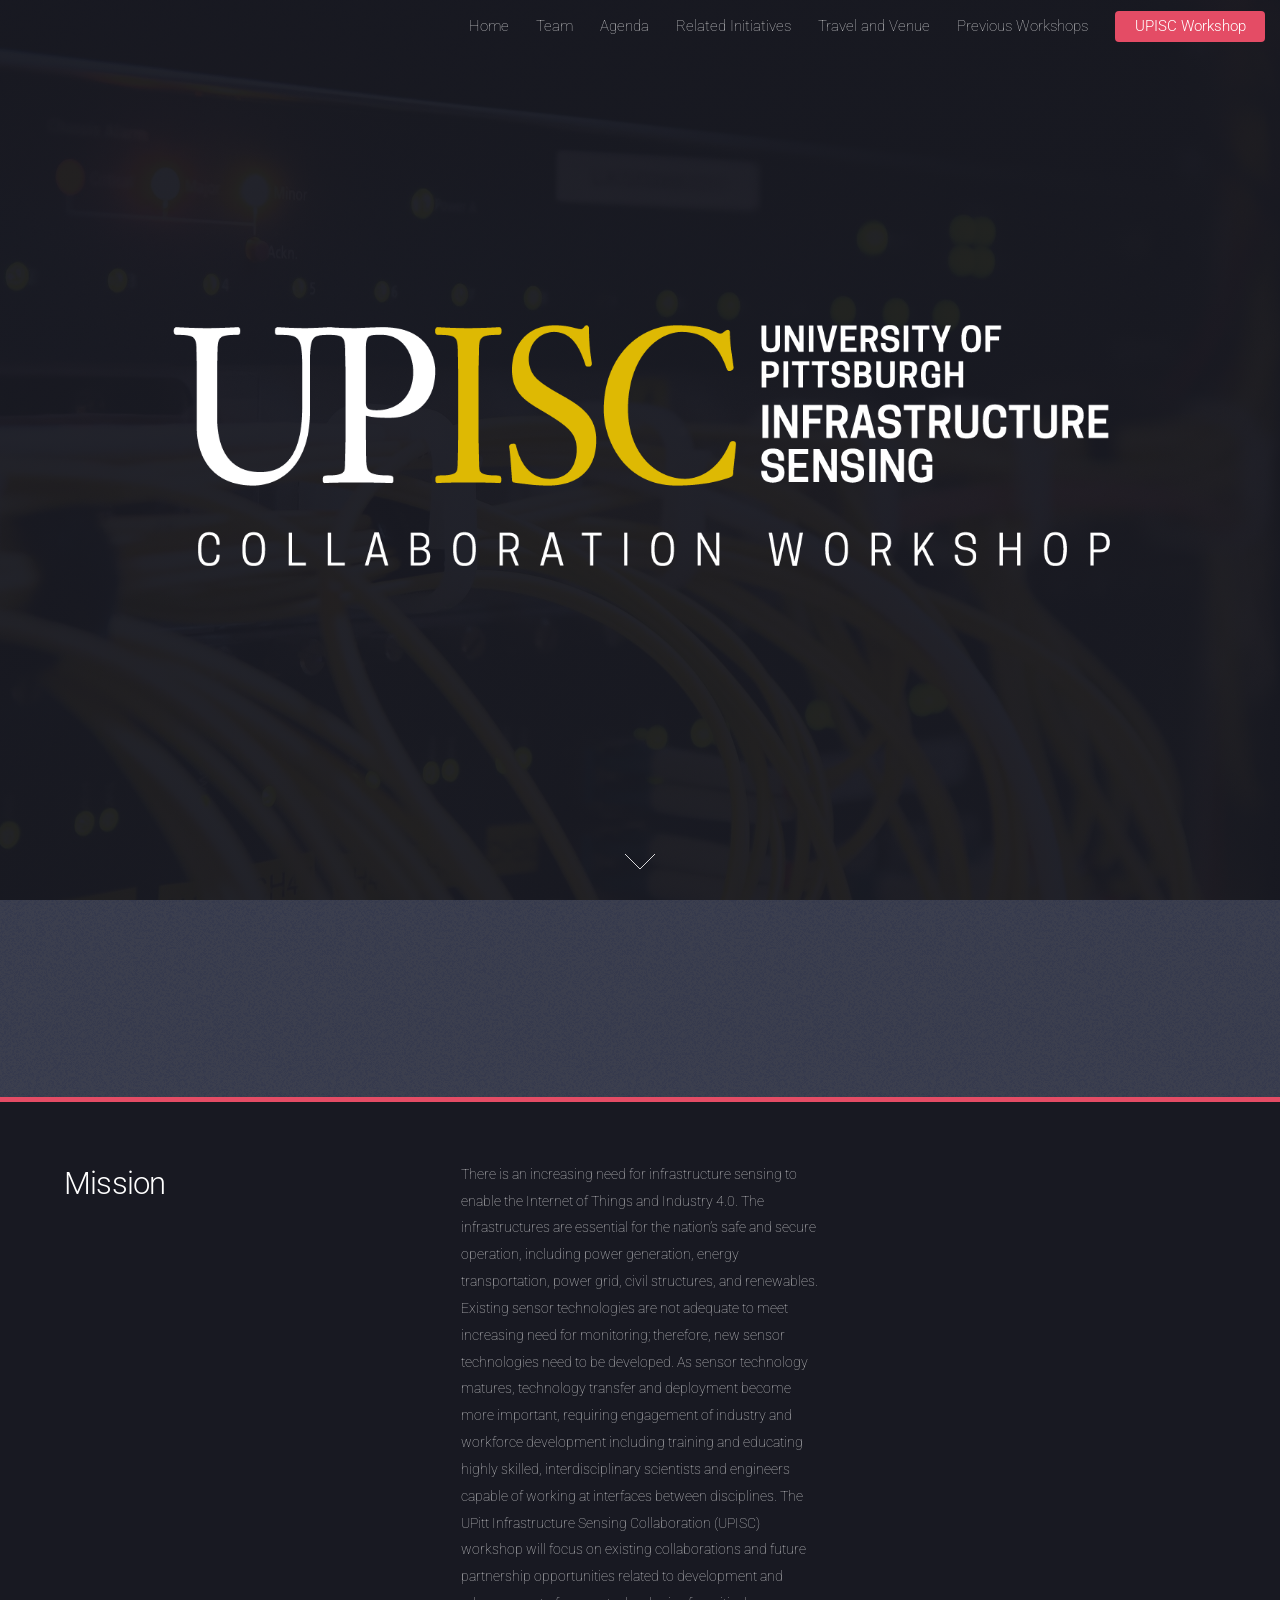
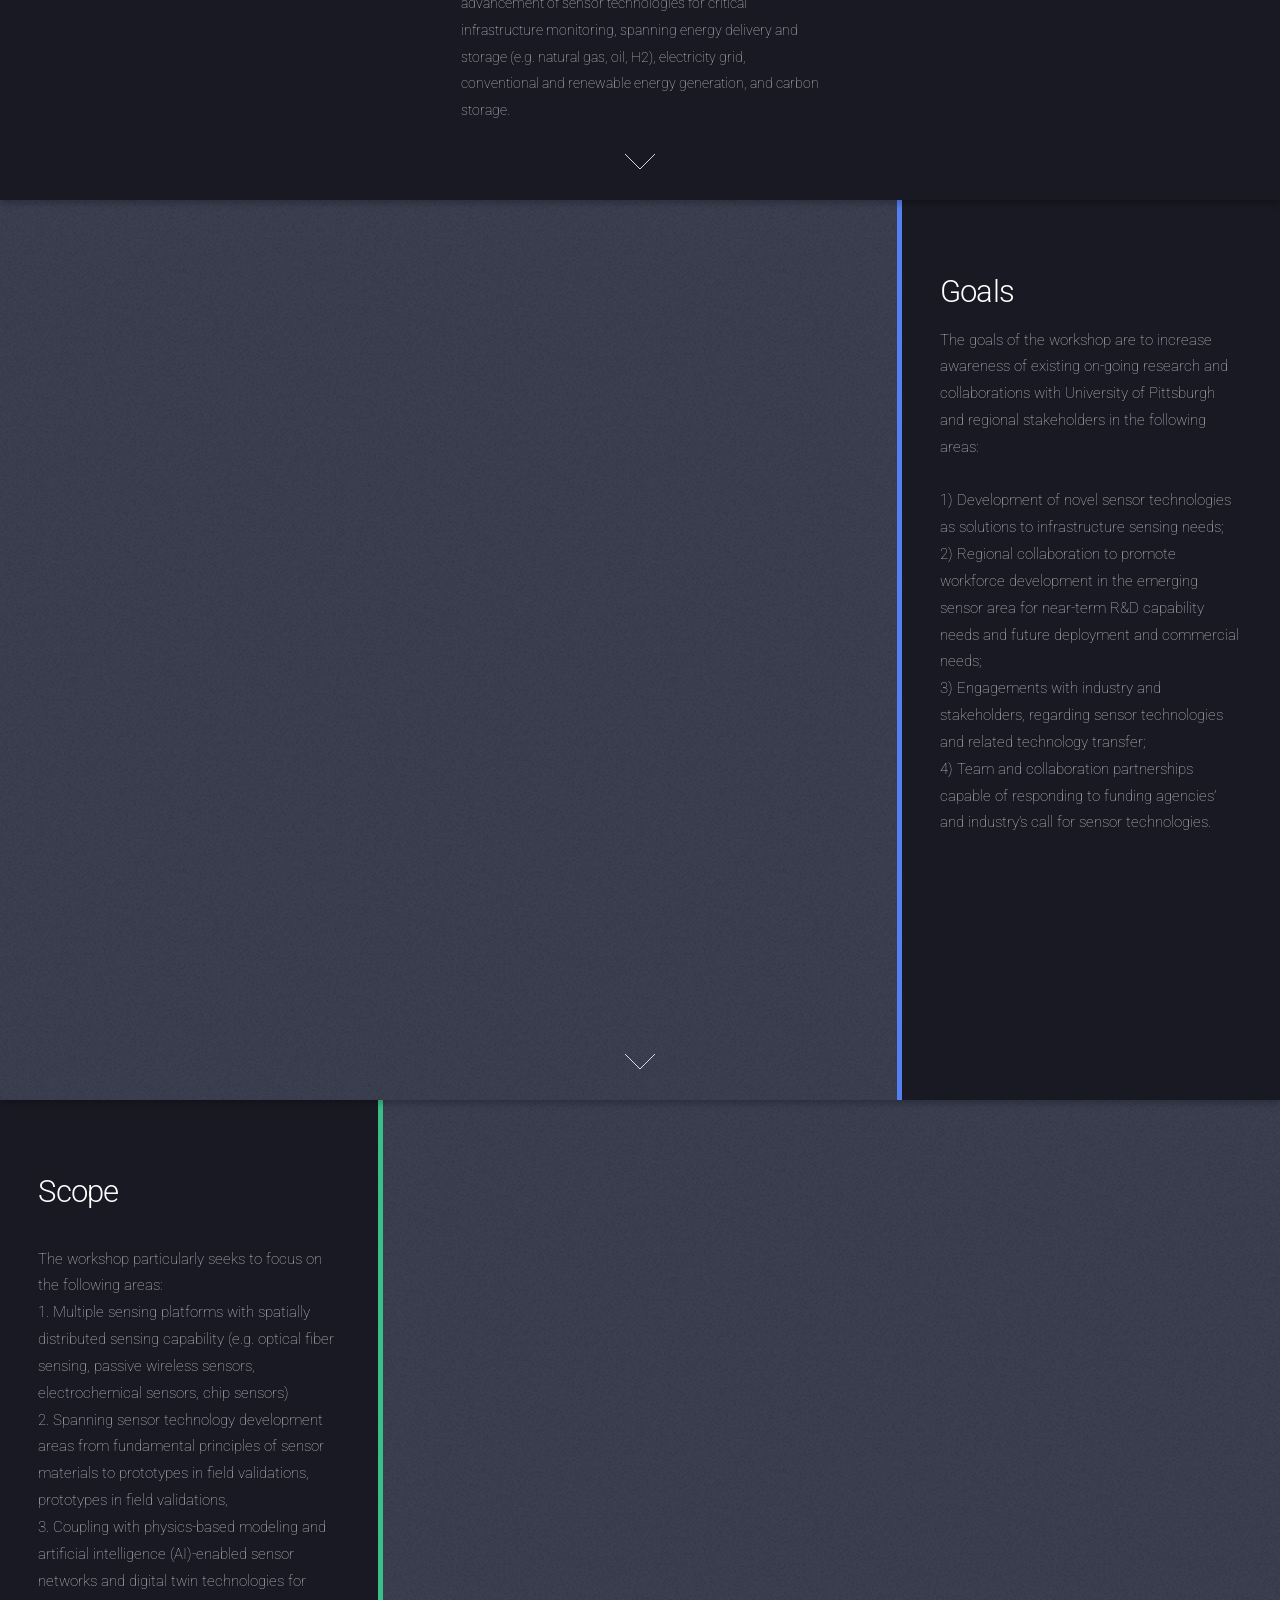
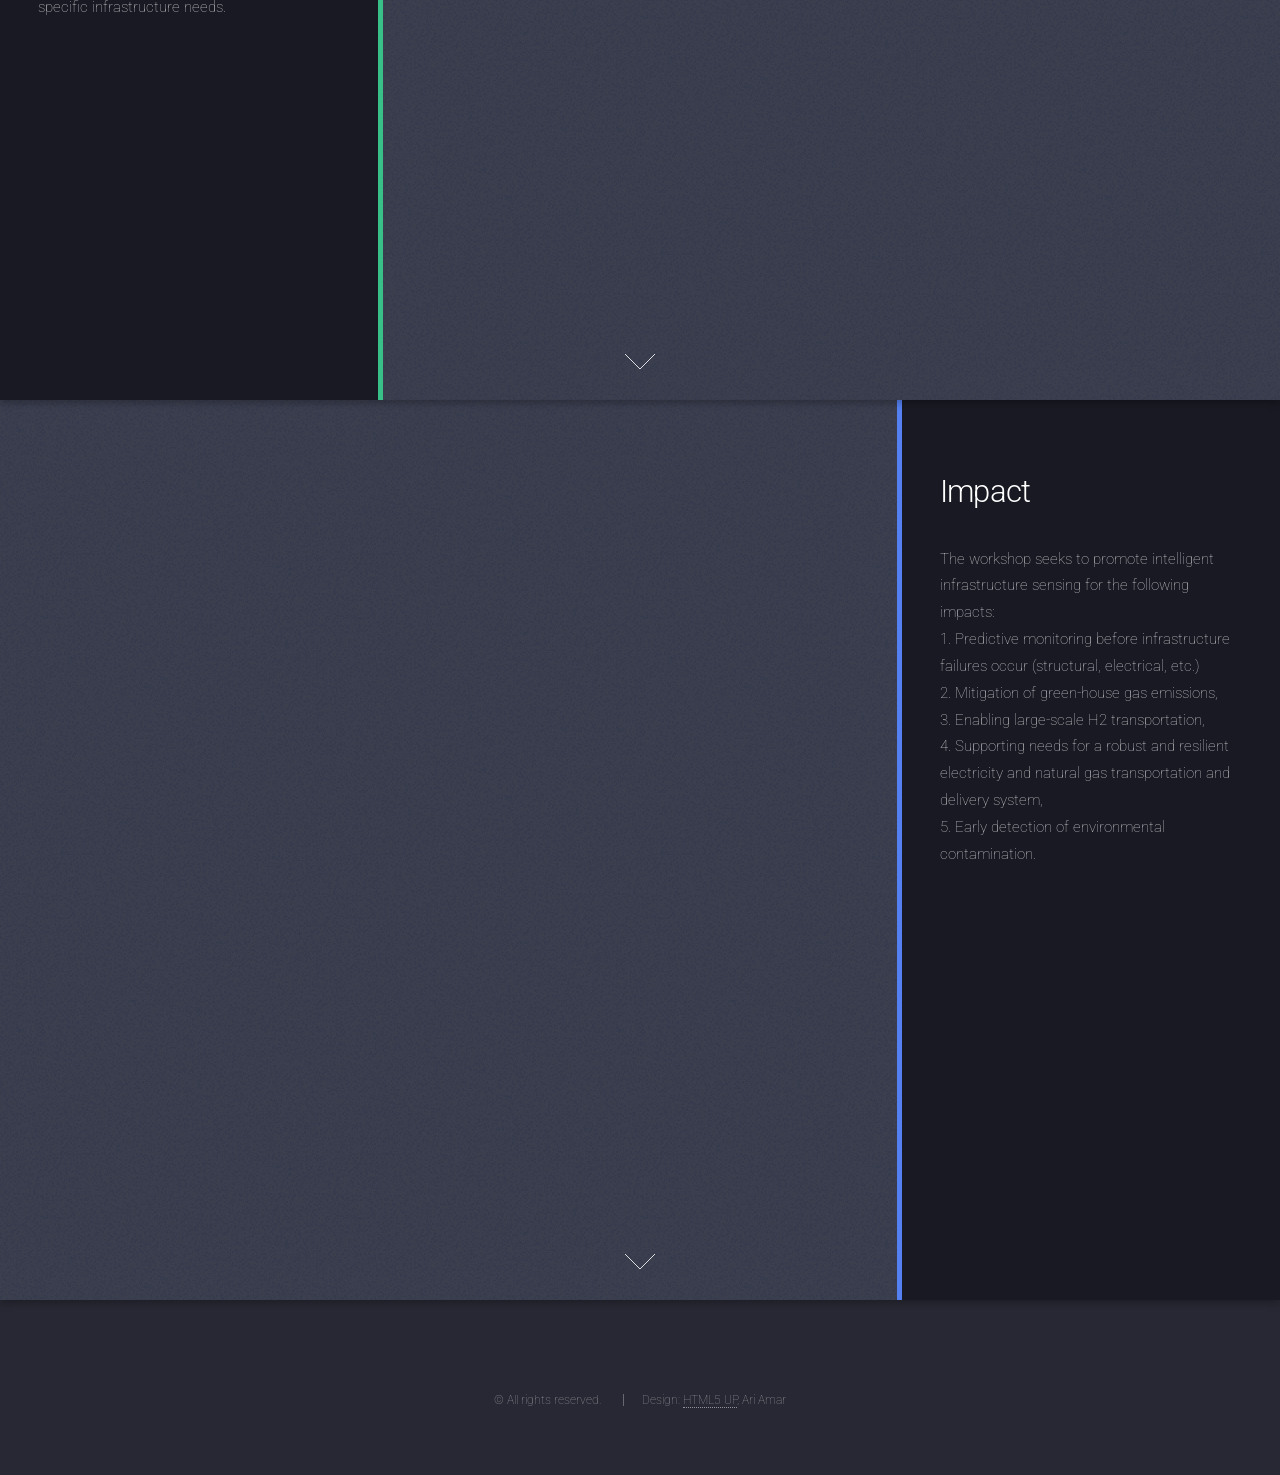
==== index.html @ e5e9a791 "2024update" ====
<!DOCTYPE HTML>
<!--
	Landed by HTML5 UP
	html5up.net | @ajlkn
	Free for personal and commercial use under the CCA 3.0 license (html5up.net/license)
-->
<html>

<head>
	<title>UPittISC Workshop</title>
	<meta charset="utf-8" />
	<meta name="viewport" content="width=device-width, initial-scale=1, user-scalable=no" />
	<link rel="stylesheet" href="assets/css/main.css" />
	<noscript>
		<link rel="stylesheet" href="assets/css/noscript.css" />
	</noscript>
	<script src="jquery.js"></script> 
</head>

<body class="is-preload landing">
	<div id="page-wrapper">

		<script src="header.js"></script>
		
		<script src="banner.js"></script>

		<!-- One -->
		<section id="one" class="spotlight style1 bottom">
			<span class="image fit main"><img src="images/MissionBackground.jpg" alt="" /></span>
			<div class="content">
				<div class="container">
					<div class="row">
						<div class="col-4 col-12-medium">
							<header>
								<h2>Mission</h2>

							</header>
						</div>
						<div class="col-4 col-12-medium">
							<p style="font-size:14px">
								 There is an increasing need for infrastructure sensing to enable the
									Internet of Things and Industry 4.0. The infrastructures are essential for the
									nation’s safe and secure operation, including power generation, energy
									transportation, power grid, civil structures, and renewables. Existing sensor
									technologies are not adequate to meet increasing need for monitoring; therefore, new
									sensor technologies need to be developed. As sensor technology matures, technology
									transfer and deployment become more important, requiring engagement of industry and
									workforce development including training and educating highly skilled,
									interdisciplinary scientists and engineers capable of working at interfaces between
									disciplines. The UPitt Infrastructure Sensing Collaboration (UPISC) workshop will
									focus on existing collaborations and future partnership opportunities related to
									development and advancement of sensor technologies for critical infrastructure
									monitoring, spanning energy delivery and storage (e.g. natural gas, oil, H2),
									electricity grid, conventional and renewable energy generation, and carbon storage.
								
							<p>
						</div>
						<div class="col-4 col-12-medium">
							<p></p>
						</div>
					</div>
				</div>
			</div>
			<a href="#two" class="goto-next scrolly">Next</a>
		</section>

		<!-- Two -->
		<section id="two" class="spotlight style2 right">
			<span class="image fit main"><img src="images/GoalBackground.jpg" alt="" /></span>
			<div class="content">
				<header>
					<h2>Goals</h2>
					<p></p>
				</header>
				<p style="font-size:15px">
					
						The goals of the workshop are to increase awareness of existing on-going research and collaborations with University of Pittsburgh and regional stakeholders in the following areas: 
						<br>

						<br>1) Development of novel sensor technologies as solutions to infrastructure sensing needs;  

						<br>2) Regional collaboration to promote workforce development in the emerging sensor area for near-term R&D capability needs and future deployment and commercial needs;     

						<br>3) Engagements with industry and stakeholders, regarding sensor technologies and related technology transfer;    

						<br>4) Team and collaboration partnerships capable of responding to funding agencies’ and industry’s call for sensor technologies. 

 
					
				</p>

			</div>
			<a href="#three" class="goto-next scrolly">Next</a>
		</section>

		<!-- Three -->
		<section id="three" class="spotlight style3 left">
			<span class="image fit main bottom"><img src="images/ScopeBackground.jpg" alt="" /></span>
			<div class="content">
				<header>
					<h2>Scope</h2>
				</header>
				<p style="font-size:15px">
					
						The workshop particularly seeks to focus on the following areas: 

						<br>1. Multiple sensing platforms with spatially distributed sensing capability (e.g. optical fiber sensing, passive wireless sensors, electrochemical sensors, chip sensors) 

						<br>2. Spanning sensor technology development areas from fundamental principles of sensor materials to prototypes in field validations, 
						prototypes in field validations,

						<br>3. Coupling with physics-based modeling and artificial intelligence (AI)-enabled sensor networks and digital twin technologies for specific infrastructure needs. 
					
				

				</p>

			</div>
			<a href="#four" class="goto-next scrolly">Next</a>
		</section>

		<!-- Four -->
		<section id="three" class="spotlight style2 right">
			<span class="image fit main bottom"><img src="images/ImpactBackground.jpg" alt="" /></span>
			<div class="content">
				<header>
					<h2>Impact</h2>
				</header>
				<p style="font-size:15px">
						The workshop seeks to promote intelligent infrastructure sensing for the following impacts:

						<br>1. Predictive monitoring before infrastructure failures occur (structural, electrical, etc.) 

						<br>2. Mitigation of green-house gas emissions, 

						<br>3. Enabling large-scale H2 transportation, 
						
						<br>4. Supporting needs for a robust and resilient electricity and natural gas transportation and delivery system, 

						<br>5. Early detection of environmental contamination. 
					
				

				</p>

			</div>
			<a href="#four" class="goto-next scrolly">Next</a>
		</section>

		<!-- Five -->

		<script src="footer.js"></script>
		
	</div>

	<!-- Scripts -->
	<script src="assets/js/jquery.min.js"></script>
	<script src="assets/js/jquery.scrolly.min.js"></script>
	<script src="assets/js/jquery.dropotron.min.js"></script>
	<script src="assets/js/jquery.scrollex.min.js"></script>
	<script src="assets/js/browser.min.js"></script>
	<script src="assets/js/breakpoints.min.js"></script>
	<script src="assets/js/util.js"></script>
	<script src="assets/js/main.js"></script>

</body>

</html>
---- assets/css/main.css ----
@import url("fontawesome-all.min.css");
@import url("https://fonts.googleapis.com/css?family=Roboto:100,300,100italic,300italic");

/*
	Landed by HTML5 UP
	html5up.net | @ajlkn
	Free for personal and commercial use under the CCA 3.0 license (html5up.net/license)
*/

html, body, div, span, applet, object,
iframe, h1, h2, h3, h4, h5, h6, p, blockquote,
pre, a, abbr, acronym, address, big, cite,
code, del, dfn, em, img, ins, kbd, q, s, samp,
small, strike, strong, sub, sup, tt, var, b,
u, i, center, dl, dt, dd, ol, ul, li, fieldset,
form, label, legend, table, caption, tbody,
tfoot, thead, tr, th, td, article, aside,
canvas, details, embed, figure, figcaption,
footer, header, hgroup, menu, nav, output, ruby,
section, summary, time, mark, audio, video {
	margin: 0;
	padding: 0;
	border: 0;
	font-size: 100%;
	font: inherit;
	vertical-align: baseline;}

article, aside, details, figcaption, figure,
footer, header, hgroup, menu, nav, section {
	display: block;}

body {
	line-height: 1;
}

ol, ul {
	list-style: none;
}

blockquote, q {
	quotes: none;
}

	blockquote:before, blockquote:after, q:before, q:after {
		content: '';
		content: none;
	}

table {
	border-collapse: collapse;
	border-spacing: 0;
}

body {
	-webkit-text-size-adjust: none;
}

mark {
	background-color: transparent;
	color: inherit;
}

input::-moz-focus-inner {
	border: 0;
	padding: 0;
}

input, select, textarea {
	-moz-appearance: none;
	-webkit-appearance: none;
	-ms-appearance: none;
	appearance: none;
}

/* Basic */

	html {
		box-sizing: border-box;
	}

	*, *:before, *:after {
		box-sizing: inherit;
	}

	html, body {
		background: #1c1d26;
	}

	body.is-preload *, body.is-preload *:before, body.is-preload *:after {
		-moz-animation: none !important;
		-webkit-animation: none !important;
		-ms-animation: none !important;
		animation: none !important;
		-moz-transition: none !important;
		-webkit-transition: none !important;
		-ms-transition: none !important;
		transition: none !important;
	}

	body, input, select, textarea {
		color: rgba(255, 255, 255, 0.75);
		font-family: "Roboto", Helvetica, sans-serif;
		font-size: 15pt;
		font-weight: 100;
		line-height: 1.75em;
	}

	a {
		-moz-transition: border-color 0.2s ease-in-out, color 0.2s ease-in-out;
		-webkit-transition: border-color 0.2s ease-in-out, color 0.2s ease-in-out;
		-ms-transition: border-color 0.2s ease-in-out, color 0.2s ease-in-out;
		transition: border-color 0.2s ease-in-out, color 0.2s ease-in-out;
		border-bottom: dotted 1px;
		color: #e44c65;
		text-decoration: none;
	}

		a:hover {
			color: #e44c65 !important;
			border-bottom-color: transparent;
		}

	strong, b {
		color: #ffffff;
		font-weight: 300;
	}

	em, i {
		font-style: italic;
	}

	p {
		margin: 0 0 2em 0;
	}

	h1, h2, h3, h4, h5, h6 {
		color: #ffffff;
		font-weight: 300;
		line-height: 1em;
		margin: 0 0 1em 0;
	}

		h1 a, h2 a, h3 a, h4 a, h5 a, h6 a {
			color: inherit;
			border: 0;
		}

	h2 {
		font-size: 2em;
		line-height: 1.5em;
		letter-spacing: -0.025em;
	}

	h3 {
		font-size: 1.35em;
		line-height: 1.5em;
	}

	h4 {
		font-size: 1.1em;
		line-height: 1.5em;
	}

	h5 {
		font-size: 0.9em;
		line-height: 1.5em;
	}

	h6 {
		font-size: 0.7em;
		line-height: 1.5em;
	}

	sub {
		font-size: 0.8em;
		position: relative;
		top: 0.5em;
	}

	sup {
		font-size: 0.8em;
		position: relative;
		top: -0.5em;
	}

	hr {
		border: 0;
		border-bottom: solid 1px rgba(255, 255, 255, 0.3);
		margin: 3em 0;
	}

		hr.major {
			margin: 4em 0;
		}

	blockquote {
		border-left: solid 4px rgba(255, 255, 255, 0.3);
		font-style: italic;
		margin: 0 0 2em 0;
		padding: 0.5em 0 0.5em 2em;
	}

	code {
		background: rgba(255, 255, 255, 0.075);
		border-radius: 4px;
		font-family: "Courier New", monospace;
		font-size: 0.9em;
		margin: 0 0.25em;
		padding: 0.25em 0.65em;
	}

	pre {
		-webkit-overflow-scrolling: touch;
		font-family: "Courier New", monospace;
		font-size: 0.9em;
		margin: 0 0 2em 0;
	}

		pre code {
			display: block;
			line-height: 1.75em;
			padding: 1em 1.5em;
			overflow-x: auto;
		}

	.align-left {
		text-align: left;
	}

	.align-center {
		text-align: center;
	}

	.align-right {
		text-align: right;
	}

/* Loader */

	@-moz-keyframes spinner-show {
		0% {
			opacity: 0;
		}

		100% {
			opacity: 1;
		}
	}

	@-webkit-keyframes spinner-show {
		0% {
			opacity: 0;
		}

		100% {
			opacity: 1;
		}
	}

	@-ms-keyframes spinner-show {
		0% {
			opacity: 0;
		}

		100% {
			opacity: 1;
		}
	}

	@keyframes spinner-show {
		0% {
			opacity: 0;
		}

		100% {
			opacity: 1;
		}
	}

	@-moz-keyframes spinner-hide {
		0% {
			color: rgba(255, 255, 255, 0.15);
			z-index: 100001;
			-moz-transform: scale(1) rotate(0deg);
			-webkit-transform: scale(1) rotate(0deg);
			-ms-transform: scale(1) rotate(0deg);
			transform: scale(1) rotate(0deg);
		}

		99% {
			color: #1c1d26;
			z-index: 100001;
			-moz-transform: scale(0.5) rotate(360deg);
			-webkit-transform: scale(0.5) rotate(360deg);
			-ms-transform: scale(0.5) rotate(360deg);
			transform: scale(0.5) rotate(360deg);
		}

		100% {
			color: #1c1d26;
			z-index: -1;
			-moz-transform: scale(0.5) rotate(360deg);
			-webkit-transform: scale(0.5) rotate(360deg);
			-ms-transform: scale(0.5) rotate(360deg);
			transform: scale(0.5) rotate(360deg);
		}
	}

	@-webkit-keyframes spinner-hide {
		0% {
			color: rgba(255, 255, 255, 0.15);
			z-index: 100001;
			-moz-transform: scale(1) rotate(0deg);
			-webkit-transform: scale(1) rotate(0deg);
			-ms-transform: scale(1) rotate(0deg);
			transform: scale(1) rotate(0deg);
		}

		99% {
			color: #1c1d26;
			z-index: 100001;
			-moz-transform: scale(0.5) rotate(360deg);
			-webkit-transform: scale(0.5) rotate(360deg);
			-ms-transform: scale(0.5) rotate(360deg);
			transform: scale(0.5) rotate(360deg);
		}

		100% {
			color: #1c1d26;
			z-index: -1;
			-moz-transform: scale(0.5) rotate(360deg);
			-webkit-transform: scale(0.5) rotate(360deg);
			-ms-transform: scale(0.5) rotate(360deg);
			transform: scale(0.5) rotate(360deg);
		}
	}

	@-ms-keyframes spinner-hide {
		0% {
			color: rgba(255, 255, 255, 0.15);
			z-index: 100001;
			-moz-transform: scale(1) rotate(0deg);
			-webkit-transform: scale(1) rotate(0deg);
			-ms-transform: scale(1) rotate(0deg);
			transform: scale(1) rotate(0deg);
		}

		99% {
			color: #1c1d26;
			z-index: 100001;
			-moz-transform: scale(0.5) rotate(360deg);
			-webkit-transform: scale(0.5) rotate(360deg);
			-ms-transform: scale(0.5) rotate(360deg);
			transform: scale(0.5) rotate(360deg);
		}

		100% {
			color: #1c1d26;
			z-index: -1;
			-moz-transform: scale(0.5) rotate(360deg);
			-webkit-transform: scale(0.5) rotate(360deg);
			-ms-transform: scale(0.5) rotate(360deg);
			transform: scale(0.5) rotate(360deg);
		}
	}

	@keyframes spinner-hide {
		0% {
			color: rgba(255, 255, 255, 0.15);
			z-index: 100001;
			-moz-transform: scale(1) rotate(0deg);
			-webkit-transform: scale(1) rotate(0deg);
			-ms-transform: scale(1) rotate(0deg);
			transform: scale(1) rotate(0deg);
		}

		99% {
			color: #1c1d26;
			z-index: 100001;
			-moz-transform: scale(0.5) rotate(360deg);
			-webkit-transform: scale(0.5) rotate(360deg);
			-ms-transform: scale(0.5) rotate(360deg);
			transform: scale(0.5) rotate(360deg);
		}

		100% {
			color: #1c1d26;
			z-index: -1;
			-moz-transform: scale(0.5) rotate(360deg);
			-webkit-transform: scale(0.5) rotate(360deg);
			-ms-transform: scale(0.5) rotate(360deg);
			transform: scale(0.5) rotate(360deg);
		}
	}

	@-moz-keyframes spinner-rotate {
		0% {
			-moz-transform: scale(1) rotate(0deg);
			-webkit-transform: scale(1) rotate(0deg);
			-ms-transform: scale(1) rotate(0deg);
			transform: scale(1) rotate(0deg);
		}

		100% {
			-moz-transform: scale(1) rotate(360deg);
			-webkit-transform: scale(1) rotate(360deg);
			-ms-transform: scale(1) rotate(360deg);
			transform: scale(1) rotate(360deg);
		}
	}

	@-webkit-keyframes spinner-rotate {
		0% {
			-moz-transform: scale(1) rotate(0deg);
			-webkit-transform: scale(1) rotate(0deg);
			-ms-transform: scale(1) rotate(0deg);
			transform: scale(1) rotate(0deg);
		}

		100% {
			-moz-transform: scale(1) rotate(360deg);
			-webkit-transform: scale(1) rotate(360deg);
			-ms-transform: scale(1) rotate(360deg);
			transform: scale(1) rotate(360deg);
		}
	}

	@-ms-keyframes spinner-rotate {
		0% {
			-moz-transform: scale(1) rotate(0deg);
			-webkit-transform: scale(1) rotate(0deg);
			-ms-transform: scale(1) rotate(0deg);
			transform: scale(1) rotate(0deg);
		}

		100% {
			-moz-transform: scale(1) rotate(360deg);
			-webkit-transform: scale(1) rotate(360deg);
			-ms-transform: scale(1) rotate(360deg);
			transform: scale(1) rotate(360deg);
		}
	}

	@keyframes spinner-rotate {
		0% {
			-moz-transform: scale(1) rotate(0deg);
			-webkit-transform: scale(1) rotate(0deg);
			-ms-transform: scale(1) rotate(0deg);
			transform: scale(1) rotate(0deg);
		}

		100% {
			-moz-transform: scale(1) rotate(360deg);
			-webkit-transform: scale(1) rotate(360deg);
			-ms-transform: scale(1) rotate(360deg);
			transform: scale(1) rotate(360deg);
		}
	}

	@-moz-keyframes overlay-hide {
		0% {
			opacity: 1;
			z-index: 100000;
		}

		15% {
			opacity: 1;
			z-index: 100000;
		}

		99% {
			opacity: 0;
			z-index: 100000;
		}

		100% {
			opacity: 0;
			z-index: -1;
		}
	}

	@-webkit-keyframes overlay-hide {
		0% {
			opacity: 1;
			z-index: 100000;
		}

		15% {
			opacity: 1;
			z-index: 100000;
		}

		99% {
			opacity: 0;
			z-index: 100000;
		}

		100% {
			opacity: 0;
			z-index: -1;
		}
	}

	@-ms-keyframes overlay-hide {
		0% {
			opacity: 1;
			z-index: 100000;
		}

		15% {
			opacity: 1;
			z-index: 100000;
		}

		99% {
			opacity: 0;
			z-index: 100000;
		}

		100% {
			opacity: 0;
			z-index: -1;
		}
	}

	@keyframes overlay-hide {
		0% {
			opacity: 1;
			z-index: 100000;
		}

		15% {
			opacity: 1;
			z-index: 100000;
		}

		99% {
			opacity: 0;
			z-index: 100000;
		}

		100% {
			opacity: 0;
			z-index: -1;
		}
	}

	body.landing {
		text-decoration: none;
	}

		body.landing:before {
			-moz-osx-font-smoothing: grayscale;
			-webkit-font-smoothing: antialiased;
			display: inline-block;
			font-style: normal;
			font-variant: normal;
			text-rendering: auto;
			line-height: 1;
			text-transform: none !important;
			font-family: 'Font Awesome 5 Free';
			font-weight: 900;
		}

		body.landing:before {
			-moz-animation: spinner-show 1.5s 1 0.25s ease forwards, spinner-hide 0.25s ease-in-out forwards !important;
			-webkit-animation: spinner-show 1.5s 1 0.25s ease forwards, spinner-hide 0.25s ease-in-out forwards !important;
			-ms-animation: spinner-show 1.5s 1 0.25s ease forwards, spinner-hide 0.25s ease-in-out forwards !important;
			animation: spinner-show 1.5s 1 0.25s ease forwards, spinner-hide 0.25s ease-in-out forwards !important;
			-moz-transform-origin: 50% 50%;
			-webkit-transform-origin: 50% 50%;
			-ms-transform-origin: 50% 50%;
			transform-origin: 50% 50%;
			color: rgba(255, 255, 255, 0.15);
			content: '\f1ce';
			cursor: default;
			display: block;
			font-size: 2em;
			height: 2em;
			left: 50%;
			line-height: 2em;
			margin: -1em 0 0 -1em;
			opacity: 0;
			position: fixed;
			text-align: center;
			top: 50%;
			width: 2em;
			z-index: -1;
		}

		body.landing:after {
			-moz-animation: overlay-hide 1.5s ease-in forwards !important;
			-webkit-animation: overlay-hide 1.5s ease-in forwards !important;
			-ms-animation: overlay-hide 1.5s ease-in forwards !important;
			animation: overlay-hide 1.5s ease-in forwards !important;
			background: #1c1d26;
			content: '';
			display: block;
			height: 100%;
			left: 0;
			opacity: 0;
			position: fixed;
			top: 0;
			width: 100%;
			z-index: -1;
		}

		body.landing.is-preload:before {
			-moz-animation: spinner-show 1.5s 1 0.25s ease forwards, spinner-rotate 0.75s infinite linear !important;
			-webkit-animation: spinner-show 1.5s 1 0.25s ease forwards, spinner-rotate 0.75s infinite linear !important;
			-ms-animation: spinner-show 1.5s 1 0.25s ease forwards, spinner-rotate 0.75s infinite linear !important;
			animation: spinner-show 1.5s 1 0.25s ease forwards, spinner-rotate 0.75s infinite linear !important;
			z-index: 100001;
		}

		body.landing.is-preload:after {
			-moz-animation: none !important;
			-webkit-animation: none !important;
			-ms-animation: none !important;
			animation: none !important;
			opacity: 1;
			z-index: 100000;
		}

	@media (-webkit-min-device-pixel-ratio: 2) {

		body.landing:before {
			line-height: 2.025em;
		}

	}

/* Container */

	.container {
		margin: 0 auto;
		max-width: calc(100% - 4em);
		width: 70em;
	}

		.container.xsmall {
			width: 17.5em;
		}

		.container.small {
			width: 35em;
		}

		.container.medium {
			width: 52.5em;
		}

		.container.large {
			width: 87.5em;
		}

		.container.xlarge {
			width: 105em;
		}

		.container.max {
			width: 100%;
		}

		@media screen and (max-width: 1280px) {

			.container {
				width: 90%;
				max-width: 100%;
			}

		}

		@media screen and (max-width: 980px) {

			.container {
				width: 100% !important;
			}

		}

/* Row */

	.row {
		display: flex;
		flex-wrap: wrap;
		box-sizing: border-box;
		align-items: stretch;
	}

		.row > * {
			box-sizing: border-box;
		}

		.row.gtr-uniform > * > :last-child {
			margin-bottom: 0;
		}

		.row.aln-left {
			justify-content: flex-start;
		}

		.row.aln-center {
			justify-content: center;
		}

		.row.aln-right {
			justify-content: flex-end;
		}

		.row.aln-top {
			align-items: flex-start;
		}

		.row.aln-middle {
			align-items: center;
		}

		.row.aln-bottom {
			align-items: flex-end;
		}

		.row > .imp {
			order: -1;
		}

		.row > .col-1 {
			width: 8.33333%;
		}

		.row > .off-1 {
			margin-left: 8.33333%;
		}

		.row > .col-2 {
			width: 16.66667%;
		}

		.row > .off-2 {
			margin-left: 16.66667%;
		}

		.row > .col-3 {
			width: 25%;
		}

		.row > .off-3 {
			margin-left: 25%;
		}

		.row > .col-4 {
			width: 33.33333%;
		}

		.row > .off-4 {
			margin-left: 33.33333%;
		}

		.row > .col-5 {
			width: 41.66667%;
		}

		.row > .off-5 {
			margin-left: 41.66667%;
		}

		.row > .col-6 {
			width: 50%;
		}

		.row > .off-6 {
			margin-left: 50%;
		}

		.row > .col-7 {
			width: 58.33333%;
		}

		.row > .off-7 {
			margin-left: 58.33333%;
		}

		.row > .col-8 {
			width: 66.66667%;
		}

		.row > .off-8 {
			margin-left: 66.66667%;
		}

		.row > .col-9 {
			width: 75%;
		}

		.row > .off-9 {
			margin-left: 75%;
		}

		.row > .col-10 {
			width: 83.33333%;
		}

		.row > .off-10 {
			margin-left: 83.33333%;
		}

		.row > .col-11 {
			width: 91.66667%;
		}

		.row > .off-11 {
			margin-left: 91.66667%;
		}

		.row > .col-12 {
			width: 100%;
		}

		.row > .off-12 {
			margin-left: 100%;
		}

		.row.gtr-0 {
			margin-top: 0;
			margin-left: 0em;
		}

			.row.gtr-0 > * {
				padding: 0 0 0 0em;
			}

			.row.gtr-0.gtr-uniform {
				margin-top: 0em;
			}

				.row.gtr-0.gtr-uniform > * {
					padding-top: 0em;
				}

		.row.gtr-25 {
			margin-top: 0;
			margin-left: -0.625em;
		}

			.row.gtr-25 > * {
				padding: 0 0 0 0.625em;
			}

			.row.gtr-25.gtr-uniform {
				margin-top: -0.625em;
			}

				.row.gtr-25.gtr-uniform > * {
					padding-top: 0.625em;
				}

		.row.gtr-50 {
			margin-top: 0;
			margin-left: -1.25em;
		}

			.row.gtr-50 > * {
				padding: 0 0 0 1.25em;
			}

			.row.gtr-50.gtr-uniform {
				margin-top: -1.25em;
			}

				.row.gtr-50.gtr-uniform > * {
					padding-top: 1.25em;
				}

		.row {
			margin-top: 0;
			margin-left: -2.5em;
		}

			.row > * {
				padding: 0 0 0 2.5em;
			}

			.row.gtr-uniform {
				margin-top: -2.5em;
			}

				.row.gtr-uniform > * {
					padding-top: 2.5em;
				}

		.row.gtr-150 {
			margin-top: 0;
			margin-left: -3.75em;
		}

			.row.gtr-150 > * {
				padding: 0 0 0 3.75em;
			}

			.row.gtr-150.gtr-uniform {
				margin-top: -3.75em;
			}

				.row.gtr-150.gtr-uniform > * {
					padding-top: 3.75em;
				}

		.row.gtr-200 {
			margin-top: 0;
			margin-left: -5em;
		}

			.row.gtr-200 > * {
				padding: 0 0 0 5em;
			}

			.row.gtr-200.gtr-uniform {
				margin-top: -5em;
			}

				.row.gtr-200.gtr-uniform > * {
					padding-top: 5em;
				}

		@media screen and (max-width: 1680px) {

			.row {
				display: flex;
				flex-wrap: wrap;
				box-sizing: border-box;
				align-items: stretch;
			}

				.row > * {
					box-sizing: border-box;
				}

				.row.gtr-uniform > * > :last-child {
					margin-bottom: 0;
				}

				.row.aln-left {
					justify-content: flex-start;
				}

				.row.aln-center {
					justify-content: center;
				}

				.row.aln-right {
					justify-content: flex-end;
				}

				.row.aln-top {
					align-items: flex-start;
				}

				.row.aln-middle {
					align-items: center;
				}

				.row.aln-bottom {
					align-items: flex-end;
				}

				.row > .imp-xlarge {
					order: -1;
				}

				.row > .col-1-xlarge {
					width: 8.33333%;
				}

				.row > .off-1-xlarge {
					margin-left: 8.33333%;
				}

				.row > .col-2-xlarge {
					width: 16.66667%;
				}

				.row > .off-2-xlarge {
					margin-left: 16.66667%;
				}

				.row > .col-3-xlarge {
					width: 25%;
				}

				.row > .off-3-xlarge {
					margin-left: 25%;
				}

				.row > .col-4-xlarge {
					width: 33.33333%;
				}

				.row > .off-4-xlarge {
					margin-left: 33.33333%;
				}

				.row > .col-5-xlarge {
					width: 41.66667%;
				}

				.row > .off-5-xlarge {
					margin-left: 41.66667%;
				}

				.row > .col-6-xlarge {
					width: 50%;
				}

				.row > .off-6-xlarge {
					margin-left: 50%;
				}

				.row > .col-7-xlarge {
					width: 58.33333%;
				}

				.row > .off-7-xlarge {
					margin-left: 58.33333%;
				}

				.row > .col-8-xlarge {
					width: 66.66667%;
				}

				.row > .off-8-xlarge {
					margin-left: 66.66667%;
				}

				.row > .col-9-xlarge {
					width: 75%;
				}

				.row > .off-9-xlarge {
					margin-left: 75%;
				}

				.row > .col-10-xlarge {
					width: 83.33333%;
				}

				.row > .off-10-xlarge {
					margin-left: 83.33333%;
				}

				.row > .col-11-xlarge {
					width: 91.66667%;
				}

				.row > .off-11-xlarge {
					margin-left: 91.66667%;
				}

				.row > .col-12-xlarge {
					width: 100%;
				}

				.row > .off-12-xlarge {
					margin-left: 100%;
				}

				.row.gtr-0 {
					margin-top: 0;
					margin-left: 0em;
				}

					.row.gtr-0 > * {
						padding: 0 0 0 0em;
					}

					.row.gtr-0.gtr-uniform {
						margin-top: 0em;
					}

						.row.gtr-0.gtr-uniform > * {
							padding-top: 0em;
						}

				.row.gtr-25 {
					margin-top: 0;
					margin-left: -0.625em;
				}

					.row.gtr-25 > * {
						padding: 0 0 0 0.625em;
					}

					.row.gtr-25.gtr-uniform {
						margin-top: -0.625em;
					}

						.row.gtr-25.gtr-uniform > * {
							padding-top: 0.625em;
						}

				.row.gtr-50 {
					margin-top: 0;
					margin-left: -1.25em;
				}

					.row.gtr-50 > * {
						padding: 0 0 0 1.25em;
					}

					.row.gtr-50.gtr-uniform {
						margin-top: -1.25em;
					}

						.row.gtr-50.gtr-uniform > * {
							padding-top: 1.25em;
						}

				.row {
					margin-top: 0;
					margin-left: -2.5em;
				}

					.row > * {
						padding: 0 0 0 2.5em;
					}

					.row.gtr-uniform {
						margin-top: -2.5em;
					}

						.row.gtr-uniform > * {
							padding-top: 2.5em;
						}

				.row.gtr-150 {
					margin-top: 0;
					margin-left: -3.75em;
				}

					.row.gtr-150 > * {
						padding: 0 0 0 3.75em;
					}

					.row.gtr-150.gtr-uniform {
						margin-top: -3.75em;
					}

						.row.gtr-150.gtr-uniform > * {
							padding-top: 3.75em;
						}

				.row.gtr-200 {
					margin-top: 0;
					margin-left: -5em;
				}

					.row.gtr-200 > * {
						padding: 0 0 0 5em;
					}

					.row.gtr-200.gtr-uniform {
						margin-top: -5em;
					}

						.row.gtr-200.gtr-uniform > * {
							padding-top: 5em;
						}

		}

		@media screen and (max-width: 1280px) {

			.row {
				display: flex;
				flex-wrap: wrap;
				box-sizing: border-box;
				align-items: stretch;
			}

				.row > * {
					box-sizing: border-box;
				}

				.row.gtr-uniform > * > :last-child {
					margin-bottom: 0;
				}

				.row.aln-left {
					justify-content: flex-start;
				}

				.row.aln-center {
					justify-content: center;
				}

				.row.aln-right {
					justify-content: flex-end;
				}

				.row.aln-top {
					align-items: flex-start;
				}

				.row.aln-middle {
					align-items: center;
				}

				.row.aln-bottom {
					align-items: flex-end;
				}

				.row > .imp-large {
					order: -1;
				}

				.row > .col-1-large {
					width: 8.33333%;
				}

				.row > .off-1-large {
					margin-left: 8.33333%;
				}

				.row > .col-2-large {
					width: 16.66667%;
				}

				.row > .off-2-large {
					margin-left: 16.66667%;
				}

				.row > .col-3-large {
					width: 25%;
				}

				.row > .off-3-large {
					margin-left: 25%;
				}

				.row > .col-4-large {
					width: 33.33333%;
				}

				.row > .off-4-large {
					margin-left: 33.33333%;
				}

				.row > .col-5-large {
					width: 41.66667%;
				}

				.row > .off-5-large {
					margin-left: 41.66667%;
				}

				.row > .col-6-large {
					width: 50%;
				}

				.row > .off-6-large {
					margin-left: 50%;
				}

				.row > .col-7-large {
					width: 58.33333%;
				}

				.row > .off-7-large {
					margin-left: 58.33333%;
				}

				.row > .col-8-large {
					width: 66.66667%;
				}

				.row > .off-8-large {
					margin-left: 66.66667%;
				}

				.row > .col-9-large {
					width: 75%;
				}

				.row > .off-9-large {
					margin-left: 75%;
				}

				.row > .col-10-large {
					width: 83.33333%;
				}

				.row > .off-10-large {
					margin-left: 83.33333%;
				}

				.row > .col-11-large {
					width: 91.66667%;
				}

				.row > .off-11-large {
					margin-left: 91.66667%;
				}

				.row > .col-12-large {
					width: 100%;
				}

				.row > .off-12-large {
					margin-left: 100%;
				}

				.row.gtr-0 {
					margin-top: 0;
					margin-left: 0em;
				}

					.row.gtr-0 > * {
						padding: 0 0 0 0em;
					}

					.row.gtr-0.gtr-uniform {
						margin-top: 0em;
					}

						.row.gtr-0.gtr-uniform > * {
							padding-top: 0em;
						}

				.row.gtr-25 {
					margin-top: 0;
					margin-left: -0.625em;
				}

					.row.gtr-25 > * {
						padding: 0 0 0 0.625em;
					}

					.row.gtr-25.gtr-uniform {
						margin-top: -0.625em;
					}

						.row.gtr-25.gtr-uniform > * {
							padding-top: 0.625em;
						}

				.row.gtr-50 {
					margin-top: 0;
					margin-left: -1.25em;
				}

					.row.gtr-50 > * {
						padding: 0 0 0 1.25em;
					}

					.row.gtr-50.gtr-uniform {
						margin-top: -1.25em;
					}

						.row.gtr-50.gtr-uniform > * {
							padding-top: 1.25em;
						}

				.row {
					margin-top: 0;
					margin-left: -2.5em;
				}

					.row > * {
						padding: 0 0 0 2.5em;
					}

					.row.gtr-uniform {
						margin-top: -2.5em;
					}

						.row.gtr-uniform > * {
							padding-top: 2.5em;
						}

				.row.gtr-150 {
					margin-top: 0;
					margin-left: -3.75em;
				}

					.row.gtr-150 > * {
						padding: 0 0 0 3.75em;
					}

					.row.gtr-150.gtr-uniform {
						margin-top: -3.75em;
					}

						.row.gtr-150.gtr-uniform > * {
							padding-top: 3.75em;
						}

				.row.gtr-200 {
					margin-top: 0;
					margin-left: -5em;
				}

					.row.gtr-200 > * {
						padding: 0 0 0 5em;
					}

					.row.gtr-200.gtr-uniform {
						margin-top: -5em;
					}

						.row.gtr-200.gtr-uniform > * {
							padding-top: 5em;
						}

		}

		@media screen and (max-width: 980px) {

			.row {
				display: flex;
				flex-wrap: wrap;
				box-sizing: border-box;
				align-items: stretch;
			}

				.row > * {
					box-sizing: border-box;
				}

				.row.gtr-uniform > * > :last-child {
					margin-bottom: 0;
				}

				.row.aln-left {
					justify-content: flex-start;
				}

				.row.aln-center {
					justify-content: center;
				}

				.row.aln-right {
					justify-content: flex-end;
				}

				.row.aln-top {
					align-items: flex-start;
				}

				.row.aln-middle {
					align-items: center;
				}

				.row.aln-bottom {
					align-items: flex-end;
				}

				.row > .imp-medium {
					order: -1;
				}

				.row > .col-1-medium {
					width: 8.33333%;
				}

				.row > .off-1-medium {
					margin-left: 8.33333%;
				}

				.row > .col-2-medium {
					width: 16.66667%;
				}

				.row > .off-2-medium {
					margin-left: 16.66667%;
				}

				.row > .col-3-medium {
					width: 25%;
				}

				.row > .off-3-medium {
					margin-left: 25%;
				}

				.row > .col-4-medium {
					width: 33.33333%;
				}

				.row > .off-4-medium {
					margin-left: 33.33333%;
				}

				.row > .col-5-medium {
					width: 41.66667%;
				}

				.row > .off-5-medium {
					margin-left: 41.66667%;
				}

				.row > .col-6-medium {
					width: 50%;
				}

				.row > .off-6-medium {
					margin-left: 50%;
				}

				.row > .col-7-medium {
					width: 58.33333%;
				}

				.row > .off-7-medium {
					margin-left: 58.33333%;
				}

				.row > .col-8-medium {
					width: 66.66667%;
				}

				.row > .off-8-medium {
					margin-left: 66.66667%;
				}

				.row > .col-9-medium {
					width: 75%;
				}

				.row > .off-9-medium {
					margin-left: 75%;
				}

				.row > .col-10-medium {
					width: 83.33333%;
				}

				.row > .off-10-medium {
					margin-left: 83.33333%;
				}

				.row > .col-11-medium {
					width: 91.66667%;
				}

				.row > .off-11-medium {
					margin-left: 91.66667%;
				}

				.row > .col-12-medium {
					width: 100%;
				}

				.row > .off-12-medium {
					margin-left: 100%;
				}

				.row.gtr-0 {
					margin-top: 0;
					margin-left: 0em;
				}

					.row.gtr-0 > * {
						padding: 0 0 0 0em;
					}

					.row.gtr-0.gtr-uniform {
						margin-top: 0em;
					}

						.row.gtr-0.gtr-uniform > * {
							padding-top: 0em;
						}

				.row.gtr-25 {
					margin-top: 0;
					margin-left: -0.625em;
				}

					.row.gtr-25 > * {
						padding: 0 0 0 0.625em;
					}

					.row.gtr-25.gtr-uniform {
						margin-top: -0.625em;
					}

						.row.gtr-25.gtr-uniform > * {
							padding-top: 0.625em;
						}

				.row.gtr-50 {
					margin-top: 0;
					margin-left: -1.25em;
				}

					.row.gtr-50 > * {
						padding: 0 0 0 1.25em;
					}

					.row.gtr-50.gtr-uniform {
						margin-top: -1.25em;
					}

						.row.gtr-50.gtr-uniform > * {
							padding-top: 1.25em;
						}

				.row {
					margin-top: 0;
					margin-left: -2.5em;
				}

					.row > * {
						padding: 0 0 0 2.5em;
					}

					.row.gtr-uniform {
						margin-top: -2.5em;
					}

						.row.gtr-uniform > * {
							padding-top: 2.5em;
						}

				.row.gtr-150 {
					margin-top: 0;
					margin-left: -3.75em;
				}

					.row.gtr-150 > * {
						padding: 0 0 0 3.75em;
					}

					.row.gtr-150.gtr-uniform {
						margin-top: -3.75em;
					}

						.row.gtr-150.gtr-uniform > * {
							padding-top: 3.75em;
						}

				.row.gtr-200 {
					margin-top: 0;
					margin-left: -5em;
				}

					.row.gtr-200 > * {
						padding: 0 0 0 5em;
					}

					.row.gtr-200.gtr-uniform {
						margin-top: -5em;
					}

						.row.gtr-200.gtr-uniform > * {
							padding-top: 5em;
						}

		}

		@media screen and (max-width: 736px) {

			.row {
				display: flex;
				flex-wrap: wrap;
				box-sizing: border-box;
				align-items: stretch;
			}

				.row > * {
					box-sizing: border-box;
				}

				.row.gtr-uniform > * > :last-child {
					margin-bottom: 0;
				}

				.row.aln-left {
					justify-content: flex-start;
				}

				.row.aln-center {
					justify-content: center;
				}

				.row.aln-right {
					justify-content: flex-end;
				}

				.row.aln-top {
					align-items: flex-start;
				}

				.row.aln-middle {
					align-items: center;
				}

				.row.aln-bottom {
					align-items: flex-end;
				}

				.row > .imp-small {
					order: -1;
				}

				.row > .col-1-small {
					width: 8.33333%;
				}

				.row > .off-1-small {
					margin-left: 8.33333%;
				}

				.row > .col-2-small {
					width: 16.66667%;
				}

				.row > .off-2-small {
					margin-left: 16.66667%;
				}

				.row > .col-3-small {
					width: 25%;
				}

				.row > .off-3-small {
					margin-left: 25%;
				}

				.row > .col-4-small {
					width: 33.33333%;
				}

				.row > .off-4-small {
					margin-left: 33.33333%;
				}

				.row > .col-5-small {
					width: 41.66667%;
				}

				.row > .off-5-small {
					margin-left: 41.66667%;
				}

				.row > .col-6-small {
					width: 50%;
				}

				.row > .off-6-small {
					margin-left: 50%;
				}

				.row > .col-7-small {
					width: 58.33333%;
				}

				.row > .off-7-small {
					margin-left: 58.33333%;
				}

				.row > .col-8-small {
					width: 66.66667%;
				}

				.row > .off-8-small {
					margin-left: 66.66667%;
				}

				.row > .col-9-small {
					width: 75%;
				}

				.row > .off-9-small {
					margin-left: 75%;
				}

				.row > .col-10-small {
					width: 83.33333%;
				}

				.row > .off-10-small {
					margin-left: 83.33333%;
				}

				.row > .col-11-small {
					width: 91.66667%;
				}

				.row > .off-11-small {
					margin-left: 91.66667%;
				}

				.row > .col-12-small {
					width: 100%;
				}

				.row > .off-12-small {
					margin-left: 100%;
				}

				.row.gtr-0 {
					margin-top: 0;
					margin-left: 0em;
				}

					.row.gtr-0 > * {
						padding: 0 0 0 0em;
					}

					.row.gtr-0.gtr-uniform {
						margin-top: 0em;
					}

						.row.gtr-0.gtr-uniform > * {
							padding-top: 0em;
						}

				.row.gtr-25 {
					margin-top: 0;
					margin-left: -0.625em;
				}

					.row.gtr-25 > * {
						padding: 0 0 0 0.625em;
					}

					.row.gtr-25.gtr-uniform {
						margin-top: -0.625em;
					}

						.row.gtr-25.gtr-uniform > * {
							padding-top: 0.625em;
						}

				.row.gtr-50 {
					margin-top: 0;
					margin-left: -1.25em;
				}

					.row.gtr-50 > * {
						padding: 0 0 0 1.25em;
					}

					.row.gtr-50.gtr-uniform {
						margin-top: -1.25em;
					}

						.row.gtr-50.gtr-uniform > * {
							padding-top: 1.25em;
						}

				.row {
					margin-top: 0;
					margin-left: -2.5em;
				}

					.row > * {
						padding: 0 0 0 2.5em;
					}

					.row.gtr-uniform {
						margin-top: -2.5em;
					}

						.row.gtr-uniform > * {
							padding-top: 2.5em;
						}

				.row.gtr-150 {
					margin-top: 0;
					margin-left: -3.75em;
				}

					.row.gtr-150 > * {
						padding: 0 0 0 3.75em;
					}

					.row.gtr-150.gtr-uniform {
						margin-top: -3.75em;
					}

						.row.gtr-150.gtr-uniform > * {
							padding-top: 3.75em;
						}

				.row.gtr-200 {
					margin-top: 0;
					margin-left: -5em;
				}

					.row.gtr-200 > * {
						padding: 0 0 0 5em;
					}

					.row.gtr-200.gtr-uniform {
						margin-top: -5em;
					}

						.row.gtr-200.gtr-uniform > * {
							padding-top: 5em;
						}

		}

		@media screen and (max-width: 480px) {

			.row {
				display: flex;
				flex-wrap: wrap;
				box-sizing: border-box;
				align-items: stretch;
			}

				.row > * {
					box-sizing: border-box;
				}

				.row.gtr-uniform > * > :last-child {
					margin-bottom: 0;
				}

				.row.aln-left {
					justify-content: flex-start;
				}

				.row.aln-center {
					justify-content: center;
				}

				.row.aln-right {
					justify-content: flex-end;
				}

				.row.aln-top {
					align-items: flex-start;
				}

				.row.aln-middle {
					align-items: center;
				}

				.row.aln-bottom {
					align-items: flex-end;
				}

				.row > .imp-xsmall {
					order: -1;
				}

				.row > .col-1-xsmall {
					width: 8.33333%;
				}

				.row > .off-1-xsmall {
					margin-left: 8.33333%;
				}

				.row > .col-2-xsmall {
					width: 16.66667%;
				}

				.row > .off-2-xsmall {
					margin-left: 16.66667%;
				}

				.row > .col-3-xsmall {
					width: 25%;
				}

				.row > .off-3-xsmall {
					margin-left: 25%;
				}

				.row > .col-4-xsmall {
					width: 33.33333%;
				}

				.row > .off-4-xsmall {
					margin-left: 33.33333%;
				}

				.row > .col-5-xsmall {
					width: 41.66667%;
				}

				.row > .off-5-xsmall {
					margin-left: 41.66667%;
				}

				.row > .col-6-xsmall {
					width: 50%;
				}

				.row > .off-6-xsmall {
					margin-left: 50%;
				}

				.row > .col-7-xsmall {
					width: 58.33333%;
				}

				.row > .off-7-xsmall {
					margin-left: 58.33333%;
				}

				.row > .col-8-xsmall {
					width: 66.66667%;
				}

				.row > .off-8-xsmall {
					margin-left: 66.66667%;
				}

				.row > .col-9-xsmall {
					width: 75%;
				}

				.row > .off-9-xsmall {
					margin-left: 75%;
				}

				.row > .col-10-xsmall {
					width: 83.33333%;
				}

				.row > .off-10-xsmall {
					margin-left: 83.33333%;
				}

				.row > .col-11-xsmall {
					width: 91.66667%;
				}

				.row > .off-11-xsmall {
					margin-left: 91.66667%;
				}

				.row > .col-12-xsmall {
					width: 100%;
				}

				.row > .off-12-xsmall {
					margin-left: 100%;
				}

				.row.gtr-0 {
					margin-top: 0;
					margin-left: 0em;
				}

					.row.gtr-0 > * {
						padding: 0 0 0 0em;
					}

					.row.gtr-0.gtr-uniform {
						margin-top: 0em;
					}

						.row.gtr-0.gtr-uniform > * {
							padding-top: 0em;
						}

				.row.gtr-25 {
					margin-top: 0;
					margin-left: -0.625em;
				}

					.row.gtr-25 > * {
						padding: 0 0 0 0.625em;
					}

					.row.gtr-25.gtr-uniform {
						margin-top: -0.625em;
					}

						.row.gtr-25.gtr-uniform > * {
							padding-top: 0.625em;
						}

				.row.gtr-50 {
					margin-top: 0;
					margin-left: -1.25em;
				}

					.row.gtr-50 > * {
						padding: 0 0 0 1.25em;
					}

					.row.gtr-50.gtr-uniform {
						margin-top: -1.25em;
					}

						.row.gtr-50.gtr-uniform > * {
							padding-top: 1.25em;
						}

				.row {
					margin-top: 0;
					margin-left: -2.5em;
				}

					.row > * {
						padding: 0 0 0 2.5em;
					}

					.row.gtr-uniform {
						margin-top: -2.5em;
					}

						.row.gtr-uniform > * {
							padding-top: 2.5em;
						}

				.row.gtr-150 {
					margin-top: 0;
					margin-left: -3.75em;
				}

					.row.gtr-150 > * {
						padding: 0 0 0 3.75em;
					}

					.row.gtr-150.gtr-uniform {
						margin-top: -3.75em;
					}

						.row.gtr-150.gtr-uniform > * {
							padding-top: 3.75em;
						}

				.row.gtr-200 {
					margin-top: 0;
					margin-left: -5em;
				}

					.row.gtr-200 > * {
						padding: 0 0 0 5em;
					}

					.row.gtr-200.gtr-uniform {
						margin-top: -5em;
					}

						.row.gtr-200.gtr-uniform > * {
							padding-top: 5em;
						}
						.row {
                     display: flex;
                        }

                       .column {
                       flex: 50%;
                              }

		}

/* Section/Article */

	section.special, article.special {
		text-align: center;
	}

	header p {
		color: #ffffff;
		position: relative;
		margin: 0 0 1.5em 0;
	}

	header h2 + p {
		font-size: 1.25em;
		margin-top: -1em;
		line-height: 1.75em;
	}

	header h3 + p {
		font-size: 1.1em;
		margin-top: -0.8em;
		line-height: 1.75em;
	}

	header h4 + p,
	header h5 + p,
	header h6 + p {
		font-size: 0.9em;
		margin-top: -0.6em;
		line-height: 1.5em;
	}

	header.major {
		margin: 0 0 4em 0;
		position: relative;
		text-align: center;
	}

		header.major:after {
			background: #e44c65;
			content: '';
			display: inline-block;
			height: 0.2em;
			max-width: 20em;
			width: 75%;
		}

	footer.major {
		margin: 4em 0 0 0;
	}

/* Form */

	form {
		margin: 0 0 2em 0;
	}

		form.cta {
			max-width: 35em;
			margin-left: auto;
			margin-right: auto;
		}

	label {
		color: #ffffff;
		display: block;
		font-size: 0.9em;
		font-weight: 300;
		margin: 0 0 1em 0;
	}

	input[type="text"],
	input[type="password"],
	input[type="email"],
	select,
	textarea {
		-moz-appearance: none;
		-webkit-appearance: none;
		-ms-appearance: none;
		appearance: none;
		-moz-transition: border-color 0.2s ease-in-out;
		-webkit-transition: border-color 0.2s ease-in-out;
		-ms-transition: border-color 0.2s ease-in-out;
		transition: border-color 0.2s ease-in-out;
		background: transparent;
		border-radius: 4px;
		border: solid 1px rgba(255, 255, 255, 0.3);
		color: inherit;
		display: block;
		outline: 0;
		padding: 0 1em;
		text-decoration: none;
		width: 100%;
	}

		input[type="text"]:invalid,
		input[type="password"]:invalid,
		input[type="email"]:invalid,
		select:invalid,
		textarea:invalid {
			box-shadow: none;
		}

		input[type="text"]:focus,
		input[type="password"]:focus,
		input[type="email"]:focus,
		select:focus,
		textarea:focus {
			border-color: #e44c65;
		}

	select {
		background-image: url("data:image/svg+xml;charset=utf8,%3Csvg xmlns='http://www.w3.org/2000/svg' width='40' height='40' preserveAspectRatio='none' viewBox='0 0 40 40'%3E%3Cpath d='M9.4,12.3l10.4,10.4l10.4-10.4c0.2-0.2,0.5-0.4,0.9-0.4c0.3,0,0.6,0.1,0.9,0.4l3.3,3.3c0.2,0.2,0.4,0.5,0.4,0.9 c0,0.4-0.1,0.6-0.4,0.9L20.7,31.9c-0.2,0.2-0.5,0.4-0.9,0.4c-0.3,0-0.6-0.1-0.9-0.4L4.3,17.3c-0.2-0.2-0.4-0.5-0.4-0.9 c0-0.4,0.1-0.6,0.4-0.9l3.3-3.3c0.2-0.2,0.5-0.4,0.9-0.4S9.1,12.1,9.4,12.3z' fill='rgba(255, 255, 255, 0.3)' /%3E%3C/svg%3E");
		background-size: 1.25rem;
		background-repeat: no-repeat;
		background-position: calc(100% - 1rem) center;
		height: 3em;
		padding-right: 3em;
		text-overflow: ellipsis;
	}

		select option {
			color: #ffffff;
			background: #1c1d26;
		}

		select:focus::-ms-value {
			background-color: transparent;
		}

		select::-ms-expand {
			display: none;
		}

	input[type="text"],
	input[type="password"],
	input[type="email"],
	select {
		height: 3em;
	}

	textarea {
		padding: 0.75em 1em;
	}

	input[type="checkbox"],
	input[type="radio"] {
		-moz-appearance: none;
		-webkit-appearance: none;
		-ms-appearance: none;
		appearance: none;
		display: block;
		float: left;
		margin-right: -2em;
		opacity: 0;
		width: 1em;
		z-index: -1;
	}

		input[type="checkbox"] + label,
		input[type="radio"] + label {
			text-decoration: none;
			color: rgba(255, 255, 255, 0.75);
			cursor: pointer;
			display: inline-block;
			font-size: 1em;
			font-weight: 100;
			padding-left: 2.55em;
			padding-right: 0.75em;
			position: relative;
		}

			input[type="checkbox"] + label:before,
			input[type="radio"] + label:before {
				-moz-osx-font-smoothing: grayscale;
				-webkit-font-smoothing: antialiased;
				display: inline-block;
				font-style: normal;
				font-variant: normal;
				text-rendering: auto;
				line-height: 1;
				text-transform: none !important;
				font-family: 'Font Awesome 5 Free';
				font-weight: 900;
			}

			input[type="checkbox"] + label:before,
			input[type="radio"] + label:before {
				border-radius: 4px;
				border: solid 1px rgba(255, 255, 255, 0.3);
				content: '';
				display: inline-block;
				font-size: 0.8em;
				height: 2.25em;
				left: 0;
				line-height: 2.25em;
				position: absolute;
				text-align: center;
				top: 0;
				width: 2.25em;
			}

		input[type="checkbox"]:checked + label:before,
		input[type="radio"]:checked + label:before {
			background: rgba(255, 255, 255, 0.25);
			color: #ffffff;
			content: '\f00c';
		}

		input[type="checkbox"]:focus + label:before,
		input[type="radio"]:focus + label:before {
			border-color: #e44c65;
		}

	input[type="checkbox"] + label:before {
		border-radius: 4px;
	}

	input[type="radio"] + label:before {
		border-radius: 100%;
	}

	::-webkit-input-placeholder {
		color: rgba(255, 255, 255, 0.5) !important;
		opacity: 1.0;
	}

	:-moz-placeholder {
		color: rgba(255, 255, 255, 0.5) !important;
		opacity: 1.0;
	}

	::-moz-placeholder {
		color: rgba(255, 255, 255, 0.5) !important;
		opacity: 1.0;
	}

	:-ms-input-placeholder {
		color: rgba(255, 255, 255, 0.5) !important;
		opacity: 1.0;
	}

/* Box */

	.box {
		border-radius: 4px;
		border: solid 1px rgba(255, 255, 255, 0.3);
		margin-bottom: 2em;
		padding: 1.5em;
	}

		.box > :last-child,
		.box > :last-child > :last-child,
		.box > :last-child > :last-child > :last-child {
			margin-bottom: 0;
		}

		.box.alt {
			border: 0;
			border-radius: 0;
			padding: 0;
		}

/* Icon */

	.icon {
		text-decoration: none;
		border-bottom: none;
		position: relative;
	}

		.icon:before {
			-moz-osx-font-smoothing: grayscale;
			-webkit-font-smoothing: antialiased;
			display: inline-block;
			font-style: normal;
			font-variant: normal;
			text-rendering: auto;
			line-height: 1;
			text-transform: none !important;
			font-family: 'Font Awesome 5 Free';
			font-weight: 400;
		}

		.icon > .label {
			display: none;
		}

		.icon:before {
			line-height: inherit;
		}

		.icon.solid:before {
			font-weight: 900 !important;
		}

		.icon.brands:before {
			font-family: 'Font Awesome 5 Brands' !important;
		}

		.icon.alt {
			text-decoration: none;
		}

			.icon.alt:before {
				-moz-osx-font-smoothing: grayscale;
				-webkit-font-smoothing: antialiased;
				display: inline-block;
				font-style: normal;
				font-variant: normal;
				text-rendering: auto;
				line-height: 1;
				text-transform: none !important;
				font-family: 'Font Awesome 5 Free';
				font-weight: 400;
			}

			.icon.alt:before {
				color: #1c1d26 !important;
				text-shadow: 1px 0 0 #ffffff, -1px 0 0 #ffffff, 0 1px 0 #ffffff, 0 -1px 0 #ffffff;
			}

		.icon.major {
			background: #272833;
			border-radius: 100%;
			cursor: default;
			display: inline-block;
			height: 6em;
			line-height: 5.65em;
			margin: 0 0 2em 0;
			text-align: center;
			width: 6em;
		}

			.icon.major:before {
				font-size: 2.25em;
			}

			.icon.major.alt {
				text-decoration: none;
			}

				.icon.major.alt:before {
					-moz-osx-font-smoothing: grayscale;
					-webkit-font-smoothing: antialiased;
					display: inline-block;
					font-style: normal;
					font-variant: normal;
					text-rendering: auto;
					line-height: 1;
					text-transform: none !important;
					font-family: 'Font Awesome 5 Free';
					font-weight: 400;
				}

				.icon.major.alt:before {
					color: #272833 !important;
					text-shadow: 1px 0 0 #ffffff, -1px 0 0 #ffffff, 0 1px 0 #ffffff, 0 -1px 0 #ffffff;
				}

/* Image */
.center {
  display: block;
  margin-left: auto;
  margin-right: auto;

   max-width:350px;
    max-height:350px;
    width:auto;
    height:auto;
}
.image {
		border-radius: 4px;
		border: 0;
		display: inline-block;
		position: relative;
		overflow: hidden;
	}

		.image:before {
			content: '';
			display: block;
			position: absolute;
			left: 0;
			top: 0;
			background-image: url("images/overlay.png");
			width: 100%;
			height: 100%;
			z-index: 1;
		}

		.image img {
			border-radius: 4px;
			display: block;
		}

		.image.left {
			float: left;
			margin: 0 1.5em 1em 0;
			top: 0.25em;
		}

		.image.right {
			float: right;
			margin: 0 0 1em 1.5em;
			top: 0.25em;
		}

		.image.left, .image.right {
			max-width: 40%;
		}

			.image.left img, .image.right img {
				width: 100%;
			}

		.image.fit {
			display: block;
			margin: 0 0 2em 0;
			width: 100%;
		}

			.image.fit img {
				width: 100%;
			}
			
			.img {
  float: right;
}

/* List */

	ol {
		list-style: decimal;
		margin: 0 0 2em 0;
		padding-left: 1.25em;
	}

		ol li {
			padding-left: 0.25em;
		}

	ul {
		list-style: disc;
		margin: 0 0 2em 0;
		padding-left: 1em;
	}

		ul li {
			padding-left: 0.5em;
		}

		ul.alt {
			list-style: none;
			padding-left: 0;
		}

			ul.alt li {
				border-top: solid 1px rgba(255, 255, 255, 0.3);
				padding: 0.5em 0;
			}

				ul.alt li:first-child {
					border-top: 0;
					padding-top: 0;
				}

	dl {
		margin: 0 0 2em 0;
	}

/* Icons */

	ul.icons {
		cursor: default;
		list-style: none;
		padding-left: 0;
	}

		ul.icons li {
			display: inline-block;
			height: 2.5em;
			line-height: 2.5em;
			padding: 0 0.5em;
		}

			ul.icons li .icon {
				font-size: 0.8em;
			}

				ul.icons li .icon:before {
					font-size: 2em;
				}

/* Actions */

	ul.actions {
		display: -moz-flex;
		display: -webkit-flex;
		display: -ms-flex;
		display: flex;
		cursor: default;
		list-style: none;
		margin-left: -1em;
		padding-left: 0;
	}

		ul.actions li {
			padding: 0 0 0 1em;
			vertical-align: middle;
		}

		ul.actions.special {
			-moz-justify-content: center;
			-webkit-justify-content: center;
			-ms-justify-content: center;
			justify-content: center;
			width: 100%;
			margin-left: 0;
		}

			ul.actions.special li:first-child {
				padding-left: 0;
			}

		ul.actions.stacked {
			-moz-flex-direction: column;
			-webkit-flex-direction: column;
			-ms-flex-direction: column;
			flex-direction: column;
			margin-left: 0;
		}

			ul.actions.stacked li {
				padding: 1.3em 0 0 0;
			}

				ul.actions.stacked li:first-child {
					padding-top: 0;
				}

		ul.actions.fit {
			width: calc(100% + 1em);
		}

			ul.actions.fit li {
				-moz-flex-grow: 1;
				-webkit-flex-grow: 1;
				-ms-flex-grow: 1;
				flex-grow: 1;
				-moz-flex-shrink: 1;
				-webkit-flex-shrink: 1;
				-ms-flex-shrink: 1;
				flex-shrink: 1;
				width: 100%;
			}

				ul.actions.fit li > * {
					width: 100%;
				}

			ul.actions.fit.stacked {
				width: 100%;
			}

		@media screen and (max-width: 480px) {

			ul.actions:not(.fixed) {
				-moz-flex-direction: column;
				-webkit-flex-direction: column;
				-ms-flex-direction: column;
				flex-direction: column;
				margin-left: 0;
				width: 100% !important;
			}

				ul.actions:not(.fixed) li {
					-moz-flex-grow: 1;
					-webkit-flex-grow: 1;
					-ms-flex-grow: 1;
					flex-grow: 1;
					-moz-flex-shrink: 1;
					-webkit-flex-shrink: 1;
					-ms-flex-shrink: 1;
					flex-shrink: 1;
					padding: 1em 0 0 0;
					text-align: center;
					width: 100%;
				}

					ul.actions:not(.fixed) li > * {
						width: 100%;
					}

					ul.actions:not(.fixed) li:first-child {
						padding-top: 0;
					}

					ul.actions:not(.fixed) li input[type="submit"],
					ul.actions:not(.fixed) li input[type="reset"],
					ul.actions:not(.fixed) li input[type="button"],
					ul.actions:not(.fixed) li button,
					ul.actions:not(.fixed) li .button {
						width: 100%;
					}

						ul.actions:not(.fixed) li input[type="submit"].icon:before,
						ul.actions:not(.fixed) li input[type="reset"].icon:before,
						ul.actions:not(.fixed) li input[type="button"].icon:before,
						ul.actions:not(.fixed) li button.icon:before,
						ul.actions:not(.fixed) li .button.icon:before {
							margin-left: -0.5em;
						}

		}

/* Table */

	.table-wrapper {
		-webkit-overflow-scrolling: touch;
		overflow-x: auto;
	}

	table {
		margin: 0 0 2em 0;
		width: 100%;
	}

		table tbody tr {
			border: solid 1px rgba(255, 255, 255, 0.3);
			border-left: 0;
			border-right: 0;
		}

			table tbody tr:nth-child(2n + 1) {
				background-color: rgba(255, 255, 255, 0.075);
			}

		table td {
			padding: 0.75em 0.75em;
		}

		table th {
			color: #ffffff;
			font-size: 0.9em;
			font-weight: 300;
			padding: 0 0.75em 0.75em 0.75em;
			text-align: left;
		}

		table thead {
			border-bottom: solid 1px rgba(255, 255, 255, 0.3);
		}

		table tfoot {
			border-top: solid 1px rgba(255, 255, 255, 0.3);
		}

		table.alt {
			border-collapse: separate;
		}

			table.alt tbody tr td {
				border: solid 1px rgba(255, 255, 255, 0.3);
				border-left-width: 0;
				border-top-width: 0;
			}

				table.alt tbody tr td:first-child {
					border-left-width: 1px;
				}

			table.alt tbody tr:first-child td {
				border-top-width: 1px;
			}

			table.alt thead {
				border-bottom: 0;
			}

			table.alt tfoot {
				border-top: 0;
			}

/* Button */

	input[type="submit"],
	input[type="reset"],
	input[type="button"],
	.button {
		-moz-appearance: none;
		-webkit-appearance: none;
		-ms-appearance: none;
		appearance: none;
		-moz-transition: background-color 0.2s ease-in-out, color 0.2s ease-in-out, box-shadow 0.2s ease-in-out;
		-webkit-transition: background-color 0.2s ease-in-out, color 0.2s ease-in-out, box-shadow 0.2s ease-in-out;
		-ms-transition: background-color 0.2s ease-in-out, color 0.2s ease-in-out, box-shadow 0.2s ease-in-out;
		transition: background-color 0.2s ease-in-out, color 0.2s ease-in-out, box-shadow 0.2s ease-in-out;
		background-color: transparent;
		border-radius: 4px;
		border: 0;
		box-shadow: inset 0 0 0 1px rgba(255, 255, 255, 0.3);
		color: #ffffff !important;
		cursor: pointer;
		display: inline-block;
		font-weight: 300;
		height: 3em;
		line-height: 3em;
		padding: 0 2.25em;
		text-align: center;
		text-decoration: none;
		white-space: nowrap;
	}

		input[type="submit"]:hover, input[type="submit"]:active,
		input[type="reset"]:hover,
		input[type="reset"]:active,
		input[type="button"]:hover,
		input[type="button"]:active,
		.button:hover,
		.button:active {
			box-shadow: inset 0 0 0 1px #e44c65;
			color: #e44c65 !important;
		}

		input[type="submit"]:active,
		input[type="reset"]:active,
		input[type="button"]:active,
		.button:active {
			background-color: rgba(228, 76, 101, 0.15);
		}

		input[type="submit"].icon:before,
		input[type="reset"].icon:before,
		input[type="button"].icon:before,
		.button.icon:before {
			margin-right: 0.5em;
		}

		input[type="submit"].fit,
		input[type="reset"].fit,
		input[type="button"].fit,
		.button.fit {
			width: 100%;
		}

		input[type="submit"].small,
		input[type="reset"].small,
		input[type="button"].small,
		.button.small {
			font-size: 0.8em;
		}

		input[type="submit"].large,
		input[type="reset"].large,
		input[type="button"].large,
		.button.large {
			font-size: 1.35em;
		}

		input[type="submit"].primary,
		input[type="reset"].primary,
		input[type="button"].primary,
		.button.primary {
			background-color: #e44c65;
			box-shadow: none;
			color: #ffffff !important;
		}

			input[type="submit"].primary:hover,
			input[type="reset"].primary:hover,
			input[type="button"].primary:hover,
			.button.primary:hover {
				background-color: #e76278;
			}

			input[type="submit"].primary:active,
			input[type="reset"].primary:active,
			input[type="button"].primary:active,
			.button.primary:active {
				background-color: #e13652;
			}

		input[type="submit"].disabled, input[type="submit"]:disabled,
		input[type="reset"].disabled,
		input[type="reset"]:disabled,
		input[type="button"].disabled,
		input[type="button"]:disabled,
		.button.disabled,
		.button:disabled {
			background-color: rgba(255, 255, 255, 0.3) !important;
			box-shadow: none !important;
			color: #ffffff !important;
			cursor: default;
			opacity: 0.25;
		}

/* Goto Next */

	.goto-next {
		border: 0;
		bottom: 0;
		display: block;
		height: 5em;
		left: 50%;
		margin: 0 0 0 -5em;
		overflow: hidden;
		position: absolute;
		text-indent: 10em;
		white-space: nowrap;
		width: 10em;
		z-index: 1;
	}

		.goto-next:before {
			background-image: url("images/arrow.svg");
			background-position: center center;
			background-repeat: no-repeat;
			background-size: contain;
			content: '';
			display: block;
			height: 1.5em;
			left: 50%;
			margin: -0.75em 0 0 -1em;
			position: absolute;
			top: 50%;
			width: 2em;
			z-index: 1;
		}

/* Spotlight */

	.spotlight {
		background-attachment: fixed;
		background-position: center center;
		background-size: cover;
		box-shadow: 0 0.25em 0.5em 0 rgba(0, 0, 0, 0.25);
		height: 100vh;
		overflow: hidden;
		position: relative;
	}

		.spotlight:nth-last-of-type(1) {
			z-index: 1;
		}

		.spotlight:nth-last-of-type(2) {
			z-index: 2;
		}

		.spotlight:nth-last-of-type(3) {
			z-index: 3;
		}

		.spotlight:nth-last-of-type(4) {
			z-index: 4;
		}

		.spotlight:nth-last-of-type(5) {
			z-index: 5;
		}

		.spotlight:nth-last-of-type(6) {
			z-index: 6;
		}

		.spotlight:nth-last-of-type(7) {
			z-index: 7;
		}

		.spotlight:nth-last-of-type(8) {
			z-index: 8;
		}

		.spotlight:nth-last-of-type(9) {
			z-index: 9;
		}

		.spotlight:nth-last-of-type(10) {
			z-index: 10;
		}

		.spotlight:nth-last-of-type(11) {
			z-index: 11;
		}

		.spotlight:nth-last-of-type(12) {
			z-index: 12;
		}

		.spotlight:nth-last-of-type(13) {
			z-index: 13;
		}

		.spotlight:nth-last-of-type(14) {
			z-index: 14;
		}

		.spotlight:nth-last-of-type(15) {
			z-index: 15;
		}

		.spotlight:nth-last-of-type(16) {
			z-index: 16;
		}

		.spotlight:nth-last-of-type(17) {
			z-index: 17;
		}

		.spotlight:nth-last-of-type(18) {
			z-index: 18;
		}

		.spotlight:nth-last-of-type(19) {
			z-index: 19;
		}

		.spotlight:nth-last-of-type(20) {
			z-index: 20;
		}

		.spotlight:before {
			background-image: url("images/overlay.png");
			content: '';
			display: block;
			height: 100%;
			left: 0;
			top: 0;
			width: 100%;
		}

		.spotlight .image.main {
			display: none;
		}

			.spotlight .image.main img {
				position: relative;
			}

		.spotlight .content {
			-moz-transform: translate(0,0);
			-webkit-transform: translate(0,0);
			-ms-transform: translate(0,0);
			transform: translate(0,0);
			-moz-transition: -moz-transform 1s ease, opacity 1s ease;
			-webkit-transition: -webkit-transform 1s ease, opacity 1s ease;
			-ms-transition: -ms-transform 1s ease, opacity 1s ease;
			transition: transform 1s ease, opacity 1s ease;
			background: rgba(23, 24, 32, 0.95);
			border-style: solid;
			opacity: 1;
			position: absolute;
		}

		.spotlight .goto-next {
			-moz-transform: translate(0,0);
			-webkit-transform: translate(0,0);
			-ms-transform: translate(0,0);
			transform: translate(0,0);
			-moz-transition: -moz-transform 0.75s ease, opacity 1s ease-in;
			-webkit-transition: -webkit-transform 0.75s ease, opacity 1s ease-in;
			-ms-transition: -ms-transform 0.75s ease, opacity 1s ease-in;
			transition: transform 0.75s ease, opacity 1s ease-in;
			-moz-transition-delay: 0.5s;
			-webkit-transition-delay: 0.5s;
			-ms-transition-delay: 0.5s;
			transition-delay: 0.5s;
			opacity: 1;
		}

		.spotlight.top .content, .spotlight.bottom .content {
			left: 0;
			padding: 5.1em 0 3.1em 0;
			width: 100%;
		}

		.spotlight.top .content {
			border-bottom-width: 0.35em;
			top: 0;
		}

		.spotlight.bottom .content {
			border-top-width: 0.35em;
			bottom: 0;
		}

		.spotlight.left .content, .spotlight.right .content {
			height: 101%;
			padding: 6em 3em;
			top: 0;
			width: 28em;
		}

		.spotlight.left .content {
			border-right-width: 0.35em;
			left: 0;
		}

		.spotlight.right .content {
			border-left-width: 0.35em;
			right: 0;
		}

		.spotlight.style1 .content {
			border-color: #e44c65;
		}

		.spotlight.style2 .content {
			border-color: #5480f1;
		}

		.spotlight.style3 .content {
			border-color: #39c088;
		}

		.spotlight.inactive .content {
			opacity: 0;
		}

		.spotlight.inactive .goto-next {
			-moz-transform: translate(0,1.5em);
			-webkit-transform: translate(0,1.5em);
			-ms-transform: translate(0,1.5em);
			transform: translate(0,1.5em);
			opacity: 0;
		}

		.spotlight.inactive.top .content {
			-moz-transform: translate(0,-5em);
			-webkit-transform: translate(0,-5em);
			-ms-transform: translate(0,-5em);
			transform: translate(0,-5em);
		}

		.spotlight.inactive.bottom .content {
			-moz-transform: translate(0,5em);
			-webkit-transform: translate(0,5em);
			-ms-transform: translate(0,5em);
			transform: translate(0,5em);
		}

		.spotlight.inactive.left .content {
			-moz-transform: translate(-5em,0);
			-webkit-transform: translate(-5em,0);
			-ms-transform: translate(-5em,0);
			transform: translate(-5em,0);
		}

		.spotlight.inactive.right .content {
			-moz-transform: translate(5em,0);
			-webkit-transform: translate(5em,0);
			-ms-transform: translate(5em,0);
			transform: translate(5em,0);
		}

	body.is-touch .spotlight {
		background-attachment: scroll;
	}

/* Wrapper */

	.wrapper {
		padding: 6em 0 4em 0;
	}

		.wrapper.style2 {
			background: #e44c65;
		}

			.wrapper.style2 input[type="text"]:focus,
			.wrapper.style2 input[type="password"]:focus,
			.wrapper.style2 input[type="email"]:focus,
			.wrapper.style2 select:focus,
			.wrapper.style2 textarea:focus {
				border-color: rgba(255, 255, 255, 0.5);
			}

			.wrapper.style2 input[type="submit"]:hover, .wrapper.style2 input[type="submit"]:active,
			.wrapper.style2 input[type="reset"]:hover,
			.wrapper.style2 input[type="reset"]:active,
			.wrapper.style2 input[type="button"]:hover,
			.wrapper.style2 input[type="button"]:active,
			.wrapper.style2 .button:hover,
			.wrapper.style2 .button:active {
				background-color: rgba(255, 255, 255, 0.075) !important;
				box-shadow: inset 0 0 0 1px rgba(255, 255, 255, 0.5) !important;
				color: #ffffff !important;
			}

			.wrapper.style2 input[type="submit"]:active,
			.wrapper.style2 input[type="reset"]:active,
			.wrapper.style2 input[type="button"]:active,
			.wrapper.style2 .button:active {
				background-color: rgba(255, 255, 255, 0.25) !important;
			}

			.wrapper.style2 input[type="submit"].primary,
			.wrapper.style2 input[type="reset"].primary,
			.wrapper.style2 input[type="button"].primary,
			.wrapper.style2 .button.primary {
				background-color: #ffffff;
				color: #e44c65 !important;
			}

				.wrapper.style2 input[type="submit"].primary:hover, .wrapper.style2 input[type="submit"].primary:active,
				.wrapper.style2 input[type="reset"].primary:hover,
				.wrapper.style2 input[type="reset"].primary:active,
				.wrapper.style2 input[type="button"].primary:hover,
				.wrapper.style2 input[type="button"].primary:active,
				.wrapper.style2 .button.primary:hover,
				.wrapper.style2 .button.primary:active {
					background-color: rgba(255, 255, 255, 0.075) !important;
					box-shadow: inset 0 0 0 1px rgba(255, 255, 255, 0.5) !important;
					color: #ffffff !important;
				}

				.wrapper.style2 input[type="submit"].primary:active,
				.wrapper.style2 input[type="reset"].primary:active,
				.wrapper.style2 input[type="button"].primary:active,
				.wrapper.style2 .button.primary:active {
					background-color: rgba(255, 255, 255, 0.25) !important;
				}

		.wrapper.fade-down > .container {
			-moz-transform: translate(0,0);
			-webkit-transform: translate(0,0);
			-ms-transform: translate(0,0);
			transform: translate(0,0);
			-moz-transition: -moz-transform 1s ease, opacity 1s ease;
			-webkit-transition: -webkit-transform 1s ease, opacity 1s ease;
			-ms-transition: -ms-transform 1s ease, opacity 1s ease;
			transition: transform 1s ease, opacity 1s ease;
			opacity: 1;
		}

		.wrapper.fade-down.inactive > .container {
			-moz-transform: translate(0,-1em);
			-webkit-transform: translate(0,-1em);
			-ms-transform: translate(0,-1em);
			transform: translate(0,-1em);
			opacity: 0;
		}

		.wrapper.fade-up > .container {
			-moz-transform: translate(0,0);
			-webkit-transform: translate(0,0);
			-ms-transform: translate(0,0);
			transform: translate(0,0);
			-moz-transition: -moz-transform 1s ease, opacity 1s ease;
			-webkit-transition: -webkit-transform 1s ease, opacity 1s ease;
			-ms-transition: -ms-transform 1s ease, opacity 1s ease;
			transition: transform 1s ease, opacity 1s ease;
			opacity: 1;
		}

		.wrapper.fade-up.inactive > .container {
			-moz-transform: translate(0,1em);
			-webkit-transform: translate(0,1em);
			-ms-transform: translate(0,1em);
			transform: translate(0,1em);
			opacity: 0;
		}

		.wrapper.fade > .container {
			-moz-transition: opacity 1s ease;
			-webkit-transition: opacity 1s ease;
			-ms-transition: opacity 1s ease;
			transition: opacity 1s ease;
			opacity: 1;
		}

		.wrapper.fade.inactive > .container {
			opacity: 0;
		}

/* Dropotron */

	.dropotron {
		background: rgba(39, 40, 51, 0.965);
		border-radius: 4px;
		box-shadow: 0 0.075em 0.35em 0 rgba(0, 0, 0, 0.125);
		list-style: none;
		margin-top: calc(-0.25em + 1px);
		min-width: 12em;
		padding: 0.25em 0;
	}

		.dropotron > li {
			border-top: solid 1px rgba(255, 255, 255, 0.035);
			padding: 0;
		}

			.dropotron > li a, .dropotron > li span {
				border: 0;
				color: rgba(255, 255, 255, 0.75);
				display: block;
				padding: 0.1em 1em;
				text-decoration: none;
			}

			.dropotron > li:first-child {
				border-top: 0;
			}

			.dropotron > li.active > a, .dropotron > li.active > span {
				color: #e44c65;
			}

		.dropotron.level-0 {
			font-size: 0.8em;
			margin-top: 1em;
		}

			.dropotron.level-0:before {
				-moz-transform: rotate(45deg);
				-webkit-transform: rotate(45deg);
				-ms-transform: rotate(45deg);
				transform: rotate(45deg);
				background: #272833;
				content: '';
				display: block;
				height: 1em;
				position: absolute;
				right: 1.5em;
				top: -0.5em;
				width: 1em;
			}

	body.landing .dropotron.level-0 {
		margin-top: 0;
	}

/* Header */

	#page-wrapper {
		padding-top: 3.5em;
	}

	#header {
		background: rgba(39, 40, 51, 0.965);
		
		box-shadow: 0 0 0.25em 0 rgba(0, 0, 0, 0.25);
		cursor: default;
		height: 3.5em;
		left: 0;
		line-height: 3.5em;
		position: fixed;
		top: 0;
		width: 100%;
		z-index: 100;
	}

		#header h1 {
			height: inherit;
			left: 1.25em;
			line-height: inherit;
			margin: 0;
			position: absolute;
			top: 0;
		}

		#header nav {
			position: absolute;
			right: 1em;
			top: 0;
		}

			#header nav ul {
				margin: 0;
			}

				#header nav ul li {
					display: inline-block;
					margin-left: 1em;
				}

					#header nav ul li a, #header nav ul li span {
						border: 0;
						color: inherit;
						display: inline-block;
						height: inherit;
						line-height: inherit;
						outline: 0;
					}

						#header nav ul li a.button, #header nav ul li span.button {
							height: 2em;
							line-height: 2em;
							padding: 0 1.25em;
						}

						#header nav ul li a:not(.button):before, #header nav ul li span:not(.button):before {
							margin-right: 0.5em;
						}

					#header nav ul li.active > a, #header nav ul li.active > span {
						color: #e44c65;
					}

					#header nav ul li > ul {
						display: none;
					}

	body.landing #page-wrapper {
		padding-top: 0;
	}

	body.landing #header {
		background: transparent;
		box-shadow: none;
		position: absolute;
	}

/* Banner */

	#banner {
		background-attachment: fixed;
		background-color:   rgb(256, 256, 256
 );
		background-image: url("../../images/LogoBackground.jpg");
		background-position: center center;
		background-size: cover;
		box-shadow: none;
		min-height: 100vh;
		position: relative;
		text-align: center;
		z-index: 21;
	}

		#banner:before {
			content: '';
			display: inline-block;
			height: 100vh;
			vertical-align: middle;
			width: 1%;
		}

		#banner:after {
			background-image: -moz-linear-gradient(top, rgba(23, 24, 32, 0.95), rgba(23, 24, 32, 0.95)), url("images/overlay.png");;
			background-image: -webkit-linear-gradient(top, rgba(23, 24, 32, 0.95), rgba(23, 24, 32, 0.95)), url("images/overlay.png");;
			background-image: -ms-linear-gradient(top, rgba(23, 24, 32, 0.95), rgba(23, 24, 32, 0.95)), url("images/overlay.png");;
			background-image: linear-gradient(top, rgba(23, 24, 32, 0.95), rgba(23, 24, 32, 0.95)), url("images/overlay.png");;
			content: '';
			display: block;
			height: 100%;
			left: 0;
			position: absolute;
			top: 0;
			width: 100%;
		}

		#banner .content {
			display: inline-block;
			margin-right: 1%;
			max-width: 95%;
			padding: 6em;
			position: relative;
			text-align: right;
			vertical-align: middle;
			z-index: 1;
		}

			#banner .content header {
				display: inline-block;
				vertical-align: middle;
			}

				#banner .content header h2 {
					font-size: 2.5em;
					margin: 0;
				}

				#banner .content header p {
					margin: 0.5em 0 0 0;
					top: 0;
				}

			#banner .content .image {
				border-radius: 100%;
				display: inline-block;
				height: 18em;
				margin-left: 3em;
				vertical-align: middle;
				width: 18em;
			}

				#banner .content .image img {
					border-radius: 100%;
					display: block;
					width: 100%;
				}

	body.is-touch #banner {
		background-attachment: scroll;
	}

/* Footer */

	#footer {
		background: #272833;
		padding: 6em 0;
		text-align: center;
	}

		#footer .icons .icon.alt {
			text-decoration: none;
		}

			#footer .icons .icon.alt:before {
				-moz-osx-font-smoothing: grayscale;
				-webkit-font-smoothing: antialiased;
				display: inline-block;
				font-style: normal;
				font-variant: normal;
				text-rendering: auto;
				line-height: 1;
				text-transform: none !important;
				font-family: 'Font Awesome 5 Free';
				font-weight: 400;
			}

			#footer .icons .icon.alt:before {
				color: #272833 !important;
				text-shadow: 1px 0 0 rgba(255, 255, 255, 0.5), -1px 0 0 rgba(255, 255, 255, 0.5), 0 1px 0 rgba(255, 255, 255, 0.5), 0 -1px 0 rgba(255, 255, 255, 0.5);
			}

		#footer .copyright {
			color: rgba(255, 255, 255, 0.5);
			font-size: 0.8em;
			line-height: 1em;
			margin: 2em 0 0 0;
			padding: 0;
			text-align: center;
		}

			#footer .copyright li {
				border-left: solid 1px rgba(255, 255, 255, 0.3);
				display: inline-block;
				list-style: none;
				margin-left: 1.5em;
				padding-left: 1.5em;
			}

				#footer .copyright li:first-child {
					border-left: 0;
					margin-left: 0;
					padding-left: 0;
				}

				#footer .copyright li a {
					color: inherit;
				}

/* XLarge */

	@media screen and (max-width: 1680px) {

		/* Basic */

			body, input, select, textarea {
				font-size: 13pt;
			}

	}

/* Large */

	@media screen and (max-width: 1280px) {

		/* Basic */

			body, input, select, textarea {
				font-size: 11.5pt;
			}

		/* Spotlight */

			.spotlight.top .content {
				padding: 3.825em 0 1.825em 0;
			}

			.spotlight.bottom .content {
				padding: 3.825em 0 2.95em 0;
			}

			.spotlight.left .content, .spotlight.right .content {
				padding: 4.5em 2.5em;
				width: 25em;
			}

		/* Wrapper */

			.wrapper {
				padding: 4.5em 0 2.5em 0;
			}

		/* Dropotron */

			.dropotron.level-0 {
				font-size: 1em;
			}

		/* Banner */

			#banner .content {
				padding: 4.5em;
			}

		/* Footer */

			#footer {
				padding: 4.5em 0;
			}

	}

/* Medium */

	@media screen and (max-width: 980px) {

		/* Basic */

			body, input, select, textarea {
				font-size: 12pt;
			}

		/* Spotlight */

			.spotlight {
				background-attachment: scroll;
				height: auto;
			}

				.spotlight .image.main {
					display: block;
					margin: 0;
					max-height: 40vh;
					overflow: hidden;
				}

				.spotlight .content {
					background-color: #1c1d26;
					border-width: 0 !important;
					border-top-width: 0.35em !important;
					bottom: auto !important;
					left: auto !important;
					padding: 4.5em 2.5em 2.5em 2.5em !important;
					position: relative;
					right: auto !important;
					text-align: center;
					top: auto !important;
					width: 100% !important;
				}

					.spotlight .content ul.actions {
						-moz-justify-content: center;
						-webkit-justify-content: center;
						-ms-justify-content: center;
						justify-content: center;
						width: 100%;
						margin-left: 0;
					}

						.spotlight .content ul.actions li:first-child {
							padding-left: 0;
						}

				.spotlight .goto-next {
					display: none;
				}

		/* Wrapper */

			.wrapper {
				padding: 4.5em 2.5em 2.5em 2.5em;
			}

		/* Banner */

			#banner {
				background-attachment: scroll;
			}

				#banner .goto-next {
					height: 7em;
				}

				#banner .content {
					padding: 9em 0;
					text-align: center;
				}

					#banner .content header {
						display: block;
						margin: 0 0 2em 0;
						text-align: center;
					}

					#banner .content .image {
						margin: 0;
					}

		/* Footer */

			#footer {
				padding: 4.5em 0;
			}

	}

/* Small */

	#navPanel, #titleBar {
		display: none;
	}

	@media screen and (max-width: 736px) {

		/* Basic */

			html, body {
				overflow-x: hidden;
			}

			body, input, select, textarea {
				font-size: 12pt;
			}

			h2 {
				font-size: 1.5em;
			}

			h3 {
				font-size: 1.2em;
			}

			h4 {
				font-size: 1em;
			}

		/* Section/Article */

			header p br {
				display: none;
			}

			header h2 + p {
				font-size: 1em;
			}

			header h3 + p {
				font-size: 1em;
			}

			header h4 + p,
			header h5 + p,
			header h6 + p {
				font-size: 0.9em;
			}

			header.major {
				margin: 0 0 2em 0;
			}

		/* Goto Next */

			.goto-next:before {
				height: 0.8em;
				margin: -0.4em 0 0 -0.6em;
				width: 1.2em;
			}

		/* Spotlight */

			.spotlight {
				box-shadow: 0 0.125em 0.5em 0 rgba(0, 0, 0, 0.25);
			}

				.spotlight .image.main {
					max-height: 60vh;
				}

				.spotlight .content {
					border-top-width: 0.2em !important;
					padding: 3.25em 1.5em 1.25em 1.5em !important;
				}

		/* Wrapper */

			.wrapper {
				padding: 3.25em 1.5em 1.25em 1.5em;
			}

		/* Header */

			#header {
				display: none;
			}

		/* Banner */

			#banner {
				box-shadow: 0 0.125em 0.5em 0 rgba(0, 0, 0, 0.25);
				min-height: calc(100vh - 44px);
			}

				#banner:before {
					height: calc(100vh - 44px);
				}

				#banner .content {
					padding: 4.0625em 1.5em 4.875em 1.5em;
				}

					#banner .content header h2 {
						font-size: 1.5em;
					}

					#banner .content .image {
						height: 9em;
						width: 9em;
					}

		/* Nav */

			#page-wrapper {
				-moz-backface-visibility: hidden;
				-webkit-backface-visibility: hidden;
				-ms-backface-visibility: hidden;
				backface-visibility: hidden;
				-moz-transition: -moz-transform 0.5s ease;
				-webkit-transition: -webkit-transform 0.5s ease;
				-ms-transition: -ms-transform 0.5s ease;
				transition: transform 0.5s ease;
				padding-bottom: 1px;
				padding-top: 44px !important;
			}

			#titleBar {
				-moz-backface-visibility: hidden;
				-webkit-backface-visibility: hidden;
				-ms-backface-visibility: hidden;
				backface-visibility: hidden;
				-moz-transition: -moz-transform 0.5s ease;
				-webkit-transition: -webkit-transform 0.5s ease;
				-ms-transition: -ms-transform 0.5s ease;
				transition: transform 0.5s ease;
				display: block;
				height: 44px;
				left: 0;
				position: fixed;
				top: 0;
				width: 100%;
				z-index: 10001;
				background: #272833;
				box-shadow: 0 0.125em 0.125em 0 rgba(0, 0, 0, 0.125);
			}

				#titleBar .title {
					color: #ffffff;
					display: block;
					font-weight: 300;
					height: 44px;
					line-height: 44px;
					text-align: center;
				}

					#titleBar .title a {
						color: inherit;
						border: 0;
					}

				#titleBar .toggle {
					text-decoration: none;
					height: 60px;
					left: 0;
					position: absolute;
					top: 0;
					width: 90px;
					outline: 0;
					border: 0;
				}

					#titleBar .toggle:before {
						-moz-osx-font-smoothing: grayscale;
						-webkit-font-smoothing: antialiased;
						display: inline-block;
						font-style: normal;
						font-variant: normal;
						text-rendering: auto;
						line-height: 1;
						text-transform: none !important;
						font-family: 'Font Awesome 5 Free';
						font-weight: 900;
					}

					#titleBar .toggle:before {
						background: #e44c65;
						color: rgba(255, 255, 255, 0.5);
						content: '\f0c9';
						display: block;
						font-size: 18px;
						height: 44px;
						left: 0;
						line-height: 44px;
						position: absolute;
						text-align: center;
						top: 0;
						width: 54px;
					}

			#navPanel {
				-moz-backface-visibility: hidden;
				-webkit-backface-visibility: hidden;
				-ms-backface-visibility: hidden;
				backface-visibility: hidden;
				-moz-transform: translateX(-275px);
				-webkit-transform: translateX(-275px);
				-ms-transform: translateX(-275px);
				transform: translateX(-275px);
				-moz-transition: -moz-transform 0.5s ease;
				-webkit-transition: -webkit-transform 0.5s ease;
				-ms-transition: -ms-transform 0.5s ease;
				transition: transform 0.5s ease;
				display: block;
				height: 100%;
				left: 0;
				overflow-y: auto;
				position: fixed;
				top: 0;
				width: 275px;
				z-index: 10002;
				background: #181920;
				padding: 0.75em 1.25em;
			}

				#navPanel .link {
					border: 0;
					border-top: solid 1px rgba(255, 255, 255, 0.05);
					color: rgba(255, 255, 255, 0.75);
					display: block;
					height: 3em;
					line-height: 3em;
					text-decoration: none;
				}

					#navPanel .link:hover {
						color: inherit !important;
					}

					#navPanel .link:first-child {
						border-top: 0;
					}

					#navPanel .link.depth-0 {
						color: #ffffff;
						font-weight: 300;
					}

					#navPanel .link .indent-1 {
						display: inline-block;
						width: 1.25em;
					}

					#navPanel .link .indent-2 {
						display: inline-block;
						width: 2.5em;
					}

					#navPanel .link .indent-3 {
						display: inline-block;
						width: 3.75em;
					}

					#navPanel .link .indent-4 {
						display: inline-block;
						width: 5em;
					}

					#navPanel .link .indent-5 {
						display: inline-block;
						width: 6.25em;
					}

			body.navPanel-visible #page-wrapper {
				-moz-transform: translateX(275px);
				-webkit-transform: translateX(275px);
				-ms-transform: translateX(275px);
				transform: translateX(275px);
			}

			body.navPanel-visible #titleBar {
				-moz-transform: translateX(275px);
				-webkit-transform: translateX(275px);
				-ms-transform: translateX(275px);
				transform: translateX(275px);
			}

			body.navPanel-visible #navPanel {
				-moz-transform: translateX(0);
				-webkit-transform: translateX(0);
				-ms-transform: translateX(0);
				transform: translateX(0);
			}

		/* Footer */

			#footer {
				padding: 3.25em 1.5em;
			}

	}

/* XSmall */

	@media screen and (max-width: 480px) {

		/* Basic */

			html, body {
				min-width: 320px;
			}

			body, input, select, textarea {
				font-size: 12pt;
			}

		/* Button */

			input[type="submit"],
			input[type="reset"],
			input[type="button"],
			.button {
				padding: 0;
			}

		/* Spotlight */

			.spotlight .image.main {
				max-height: 50vh;
			}

			.spotlight .content {
				padding: 3em 1.25em 1em 1.25em !important;
			}

		/* Wrapper */

			.wrapper {
				padding: 3em 1.25em 1em 1.25em;
			}

		/* Banner */

			#banner .content {
				padding: 3em 1.5625em 5.25em 1.5625em;
			}

		/* Footer */

			#footer {
				padding: 3em 1.25em;
			}

				#footer .copyright {
					line-height: inherit;
				}

					#footer .copyright li {
						border-left: 0;
						display: block;
						margin: 0;
						padding: 0;
					}

	}
---- assets/css/noscript.css ----
/*
	Landed by HTML5 UP
	html5up.net | @ajlkn
	Free for personal and commercial use under the CCA 3.0 license (html5up.net/license)
*/

/* Loader */

	body.landing.is-preload:before {
		display: none;
	}

	body.landing.is-preload:after {
		display: none;
	}
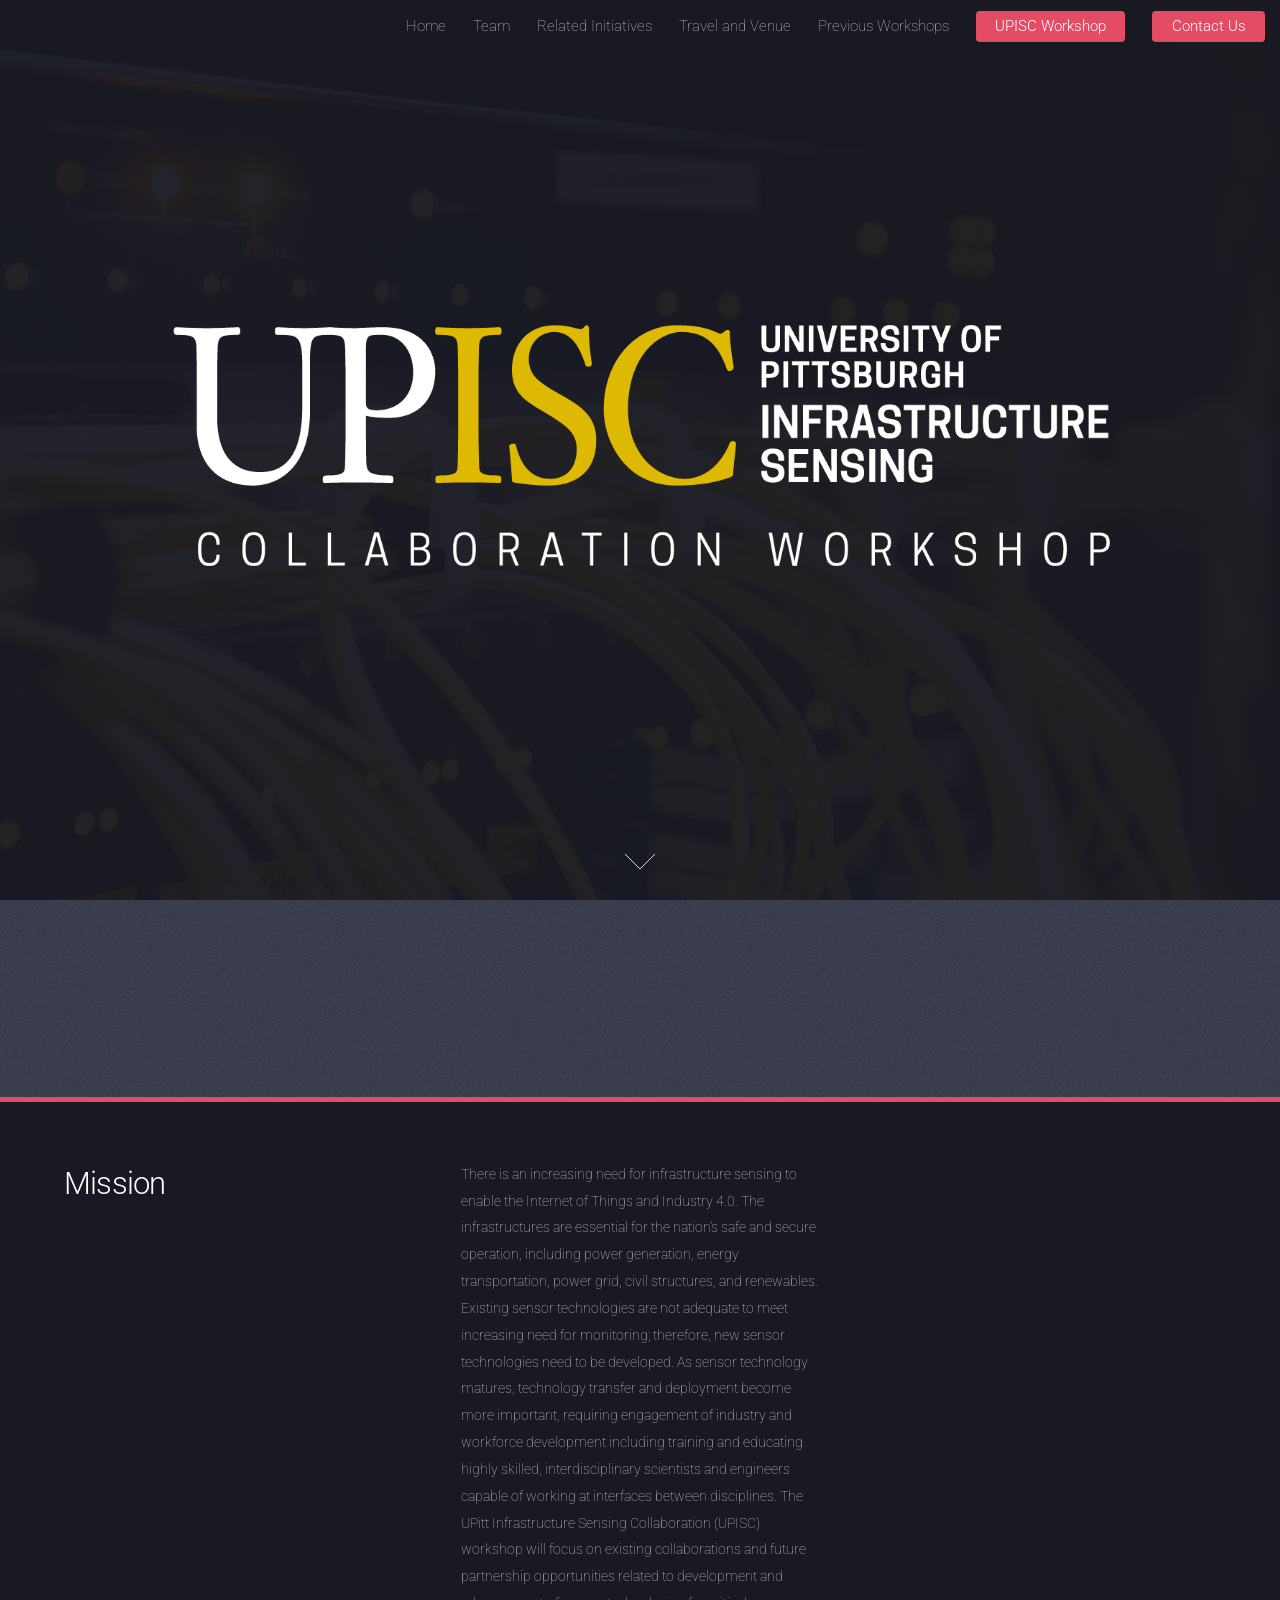
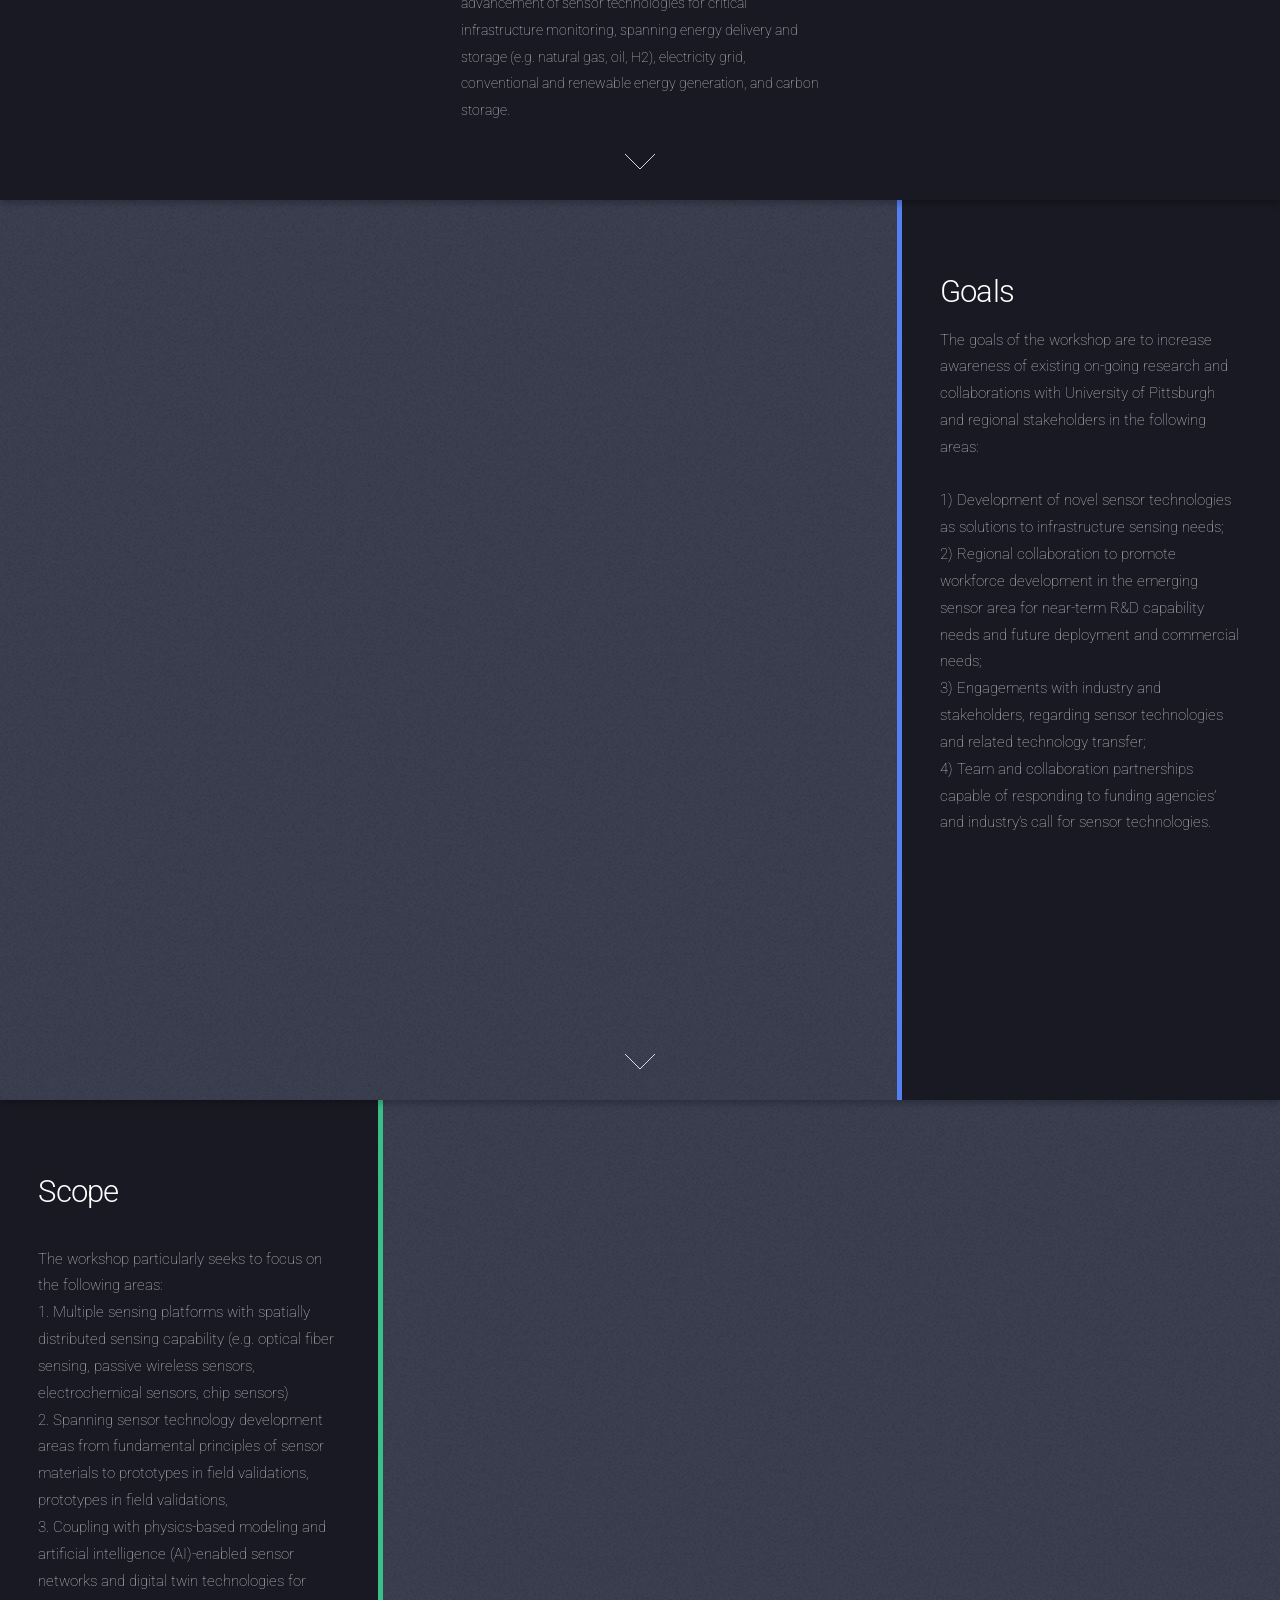
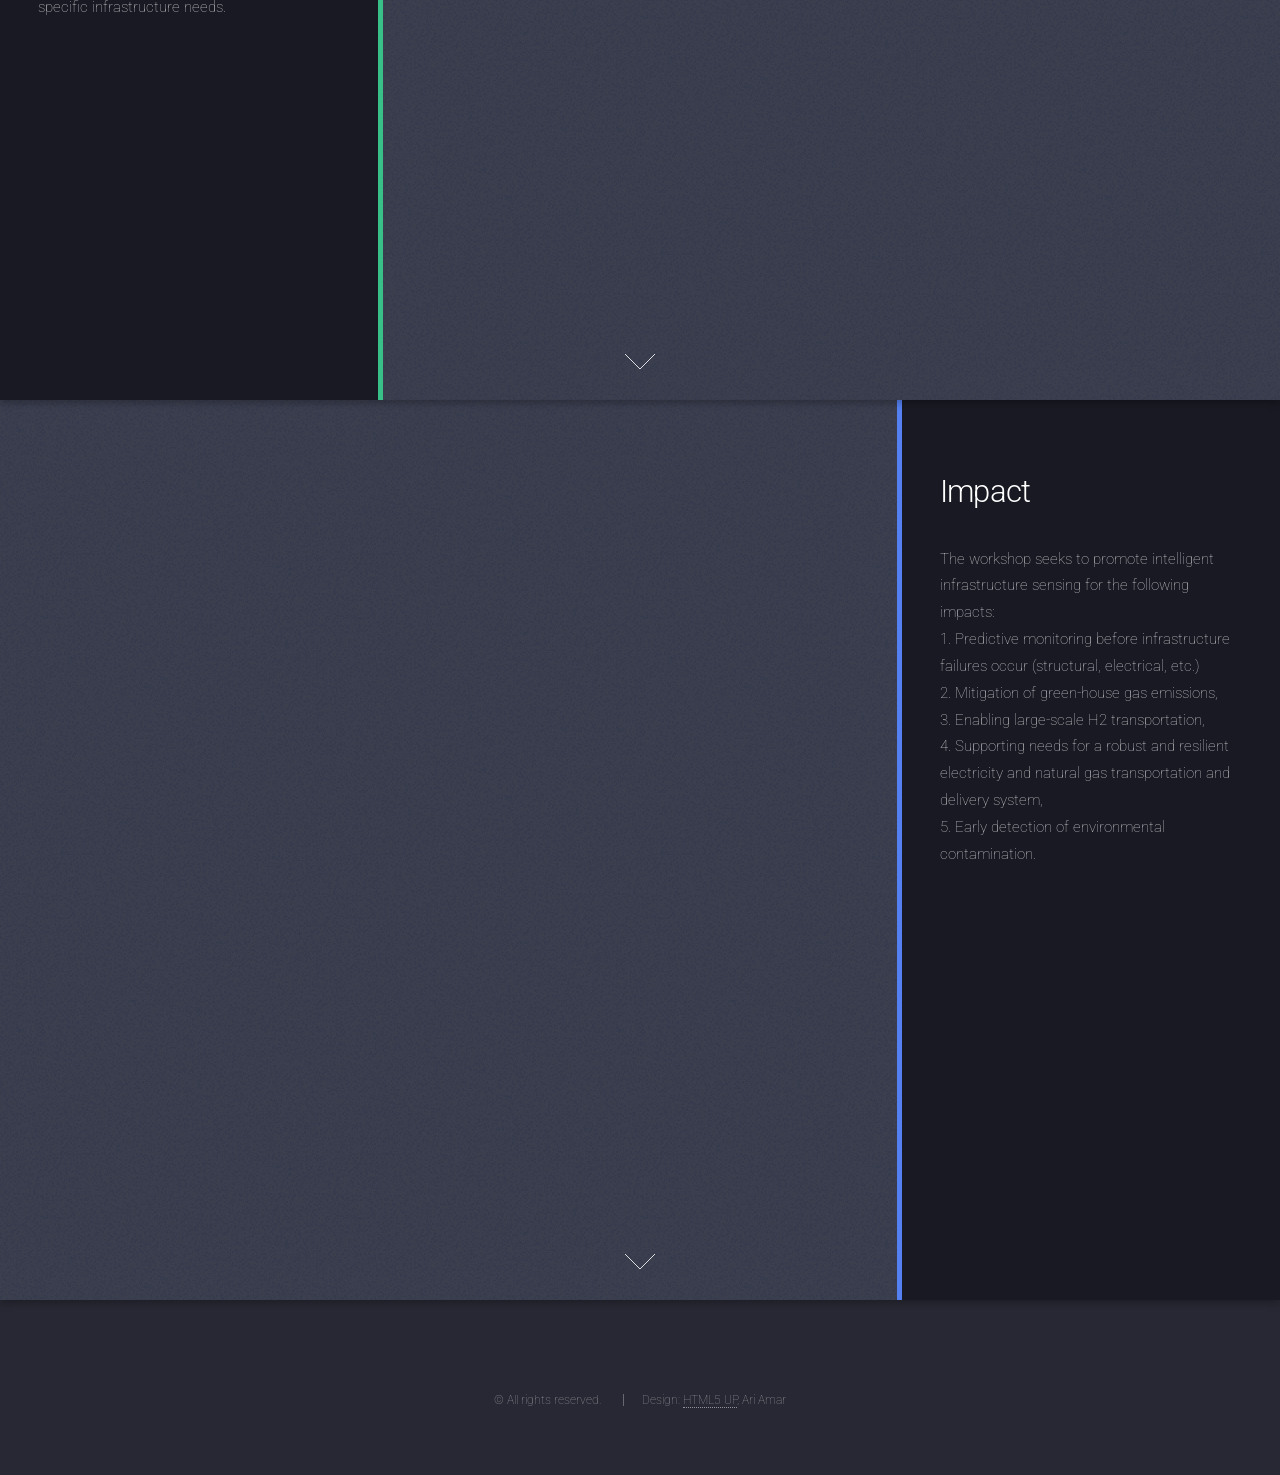
==== commit 9cb8e885: "canonical" ====
--- a/index.html
+++ b/index.html
@@ -8,6 +8,7 @@
 
 <head>
 	<title>UPittISC Workshop</title>
+	<link rel="canonical" href="https://upisc.github.io/UPISCWorkshop/index.html" />
 	<meta charset="utf-8" />
 	<meta name="viewport" content="width=device-width, initial-scale=1, user-scalable=no" />
 	<link rel="stylesheet" href="assets/css/main.css" />
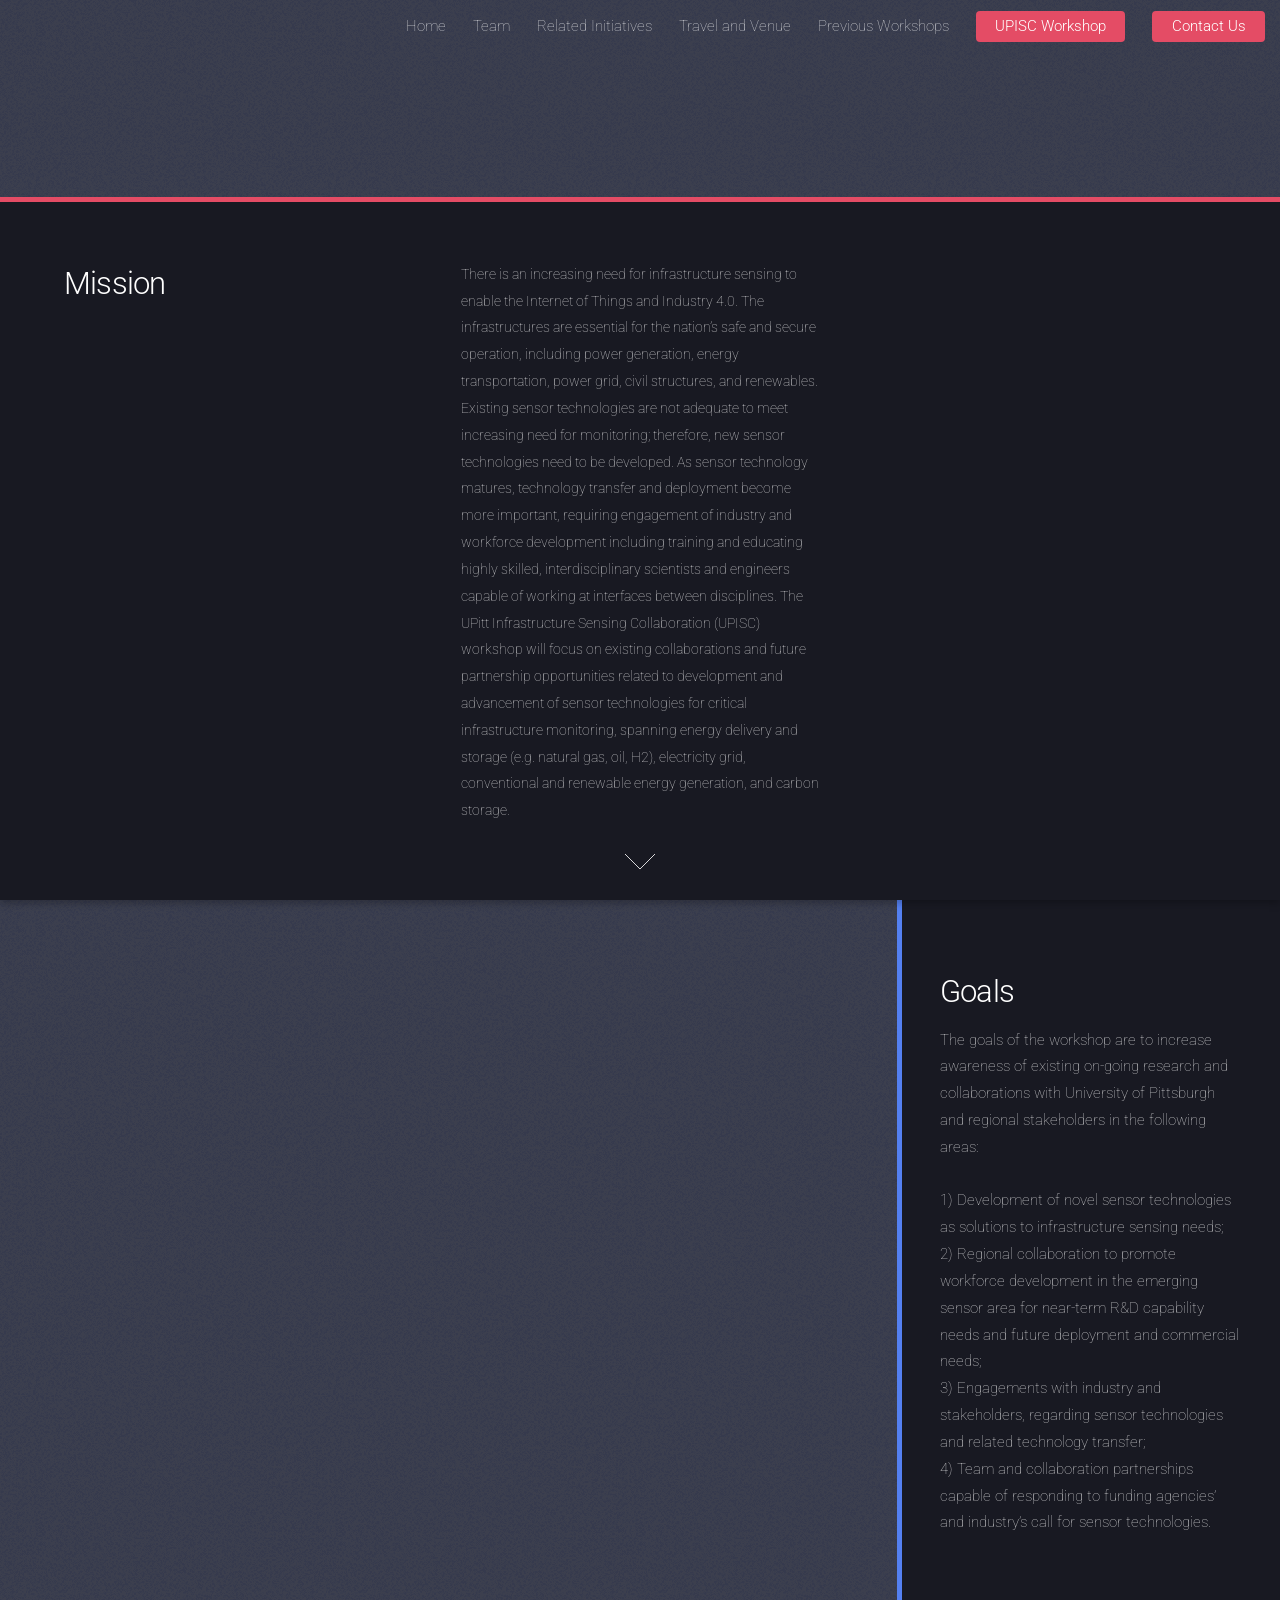
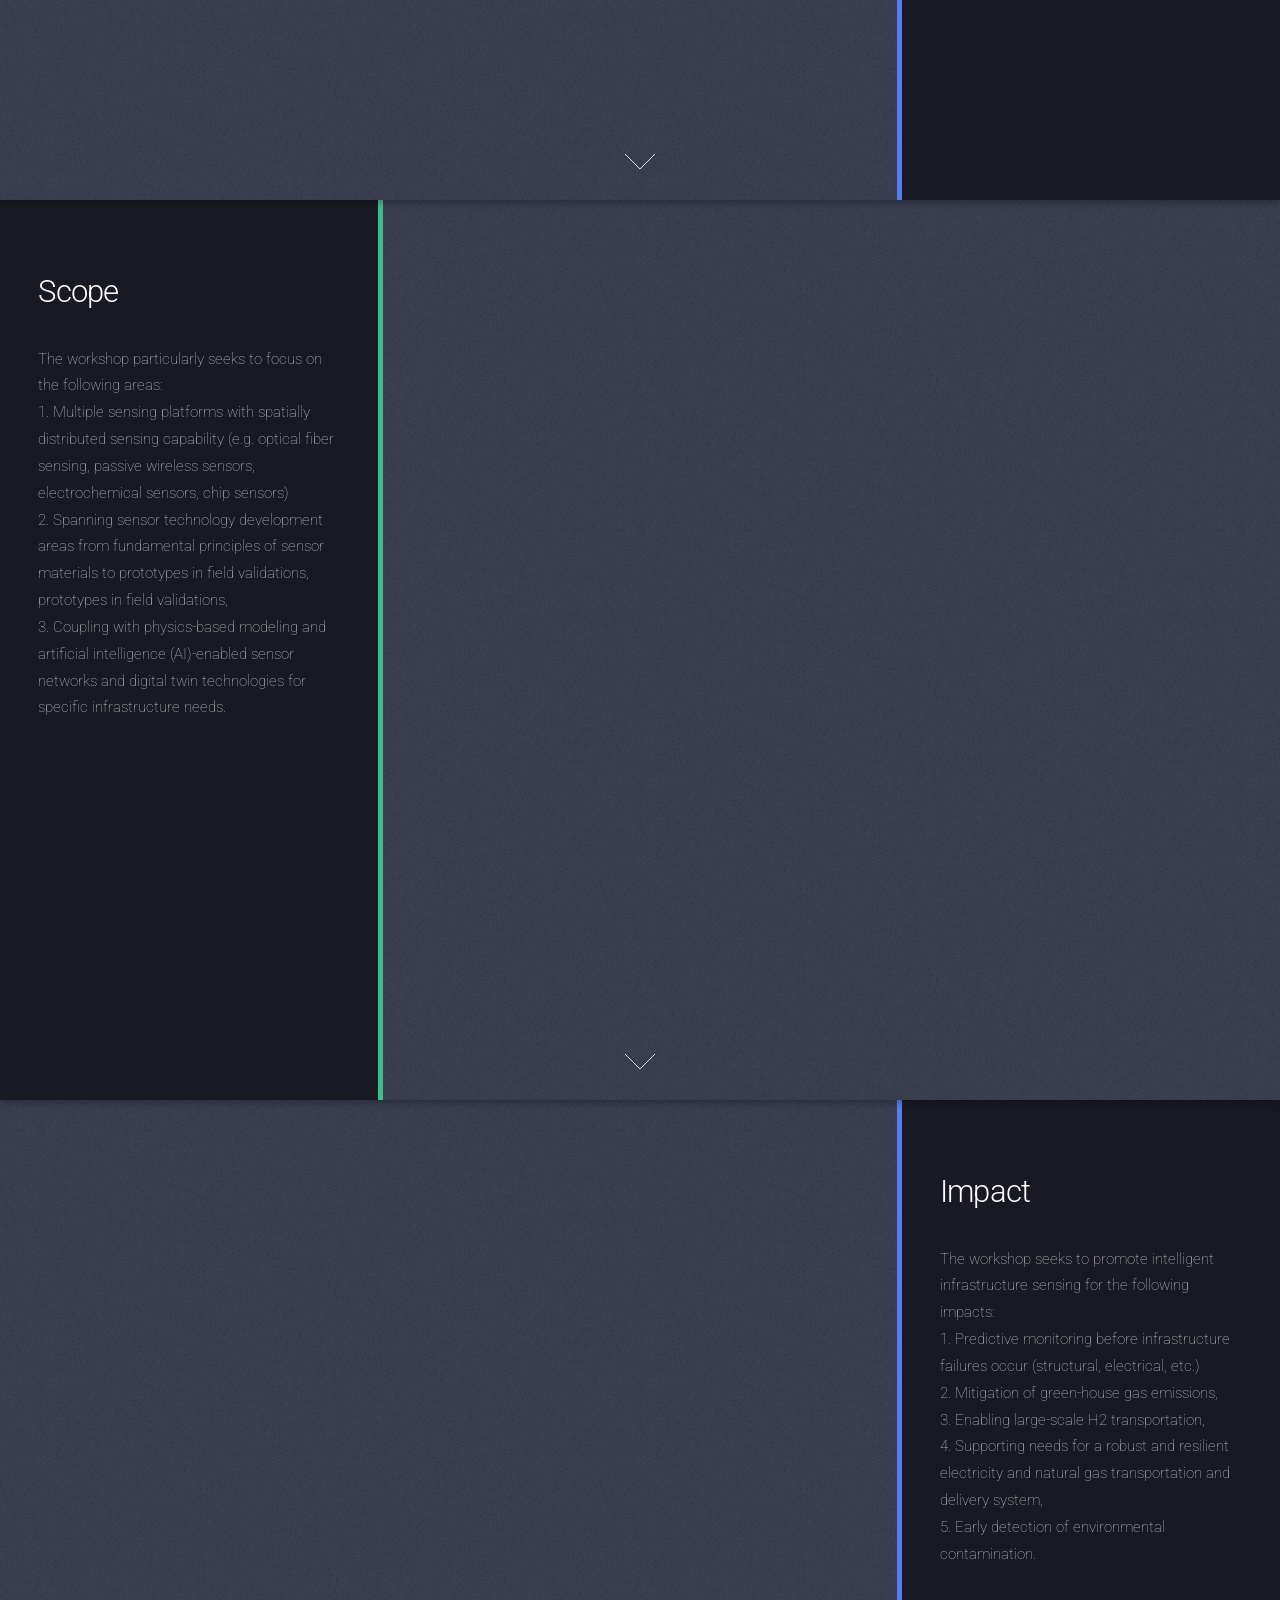
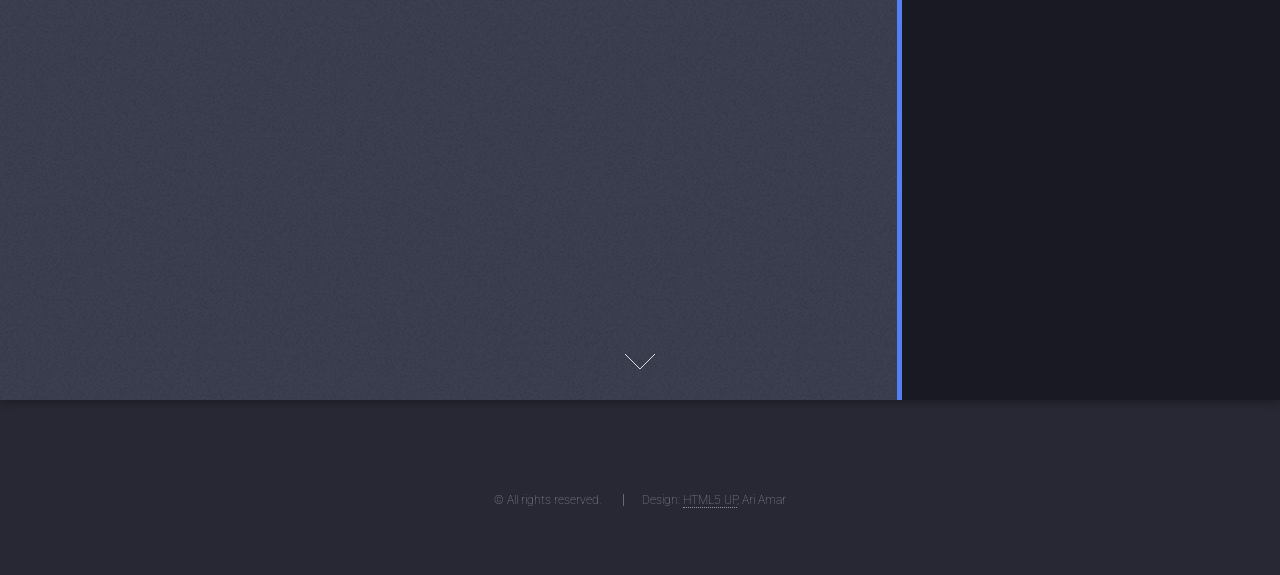
==== commit ab94b642: "favicon" ====
--- a/index.html
+++ b/index.html
@@ -8,7 +8,8 @@
 
 <head>
 	<title>UPittISC Workshop</title>
-	<link rel="canonical" href="https://upisc.github.io/UPISCWorkshop/index.html" />
+	<link rel="canonical" href="https://upisc.github.io/UPISCWorkshop/" />
+	<link rel="icon" href="favicon/favicon3_192.ico">
 	<meta charset="utf-8" />
 	<meta name="viewport" content="width=device-width, initial-scale=1, user-scalable=no" />
 	<link rel="stylesheet" href="assets/css/main.css" />
@@ -23,7 +24,7 @@
 
 		<script src="header.js"></script>
 		
-		<script src="banner.js"></script>
+		<!-- <script src="banner.js"></script> -->
 
 		<!-- One -->
 		<section id="one" class="spotlight style1 bottom">
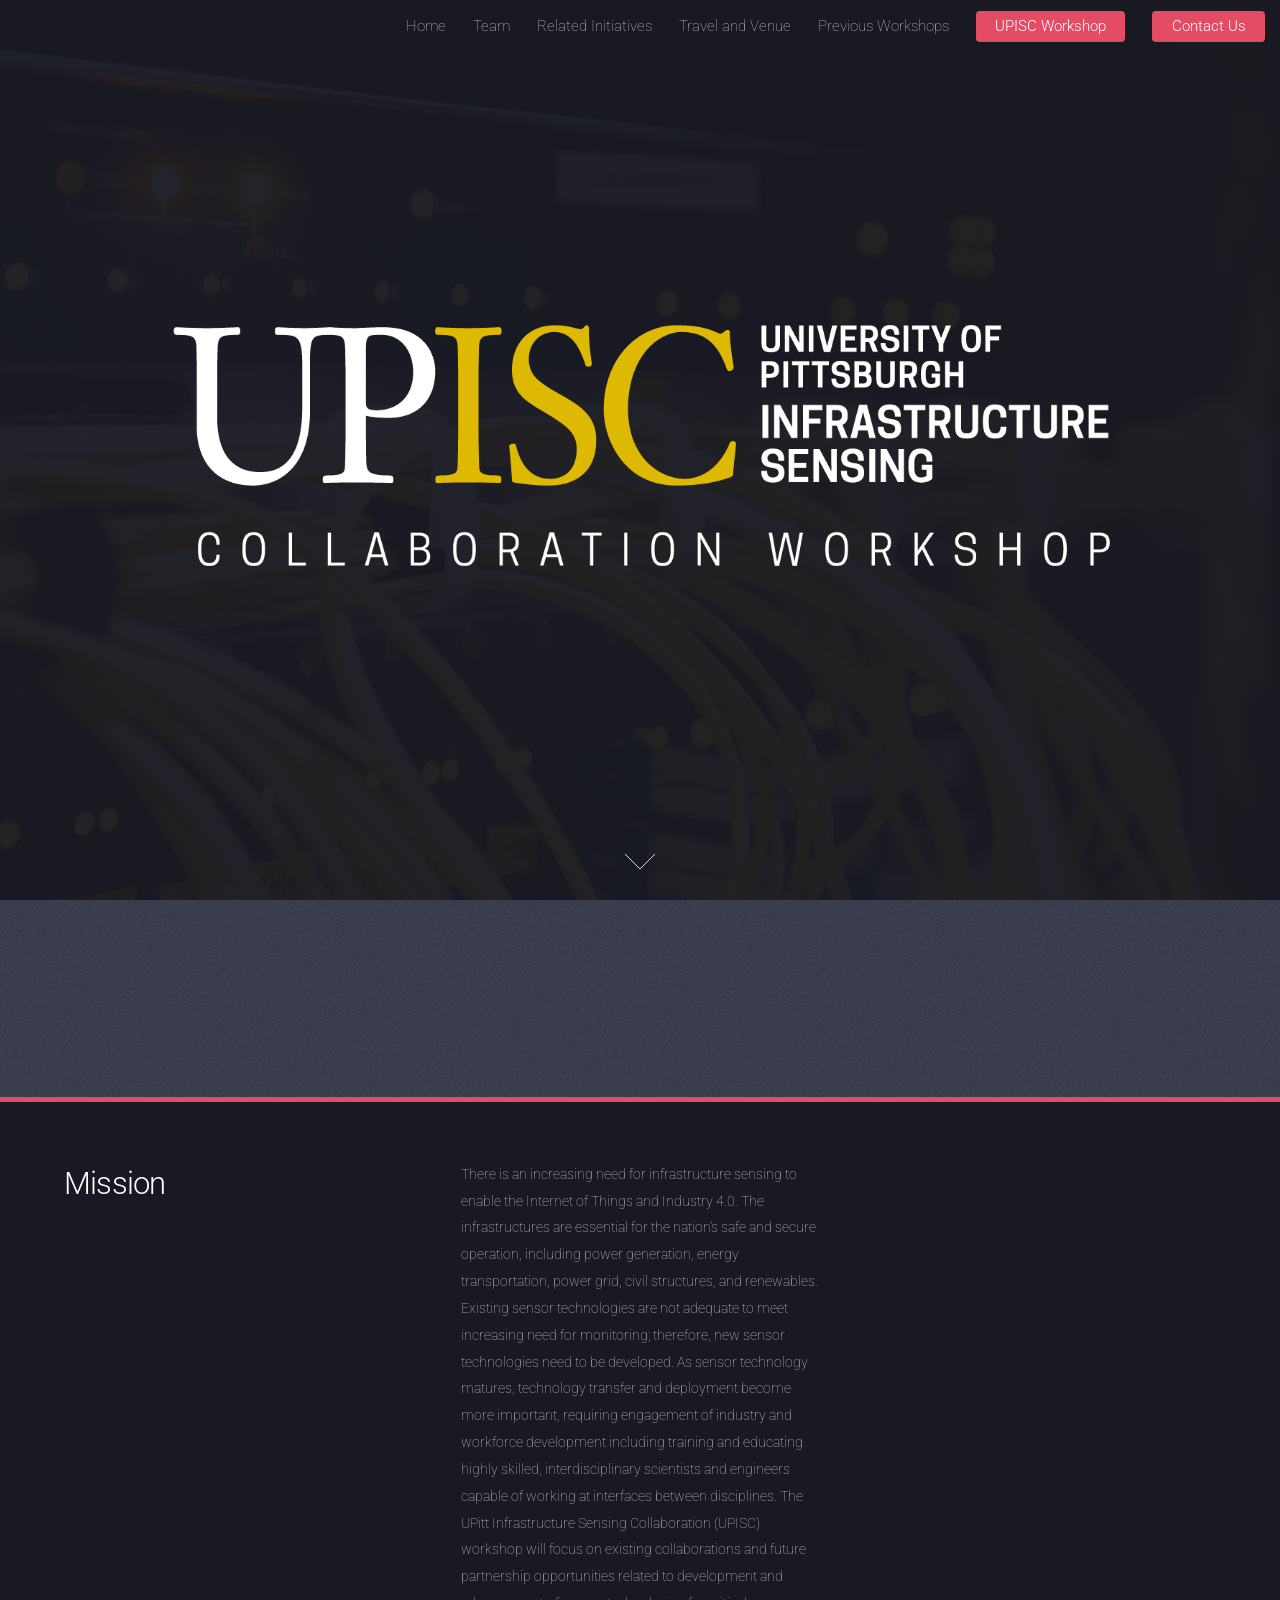
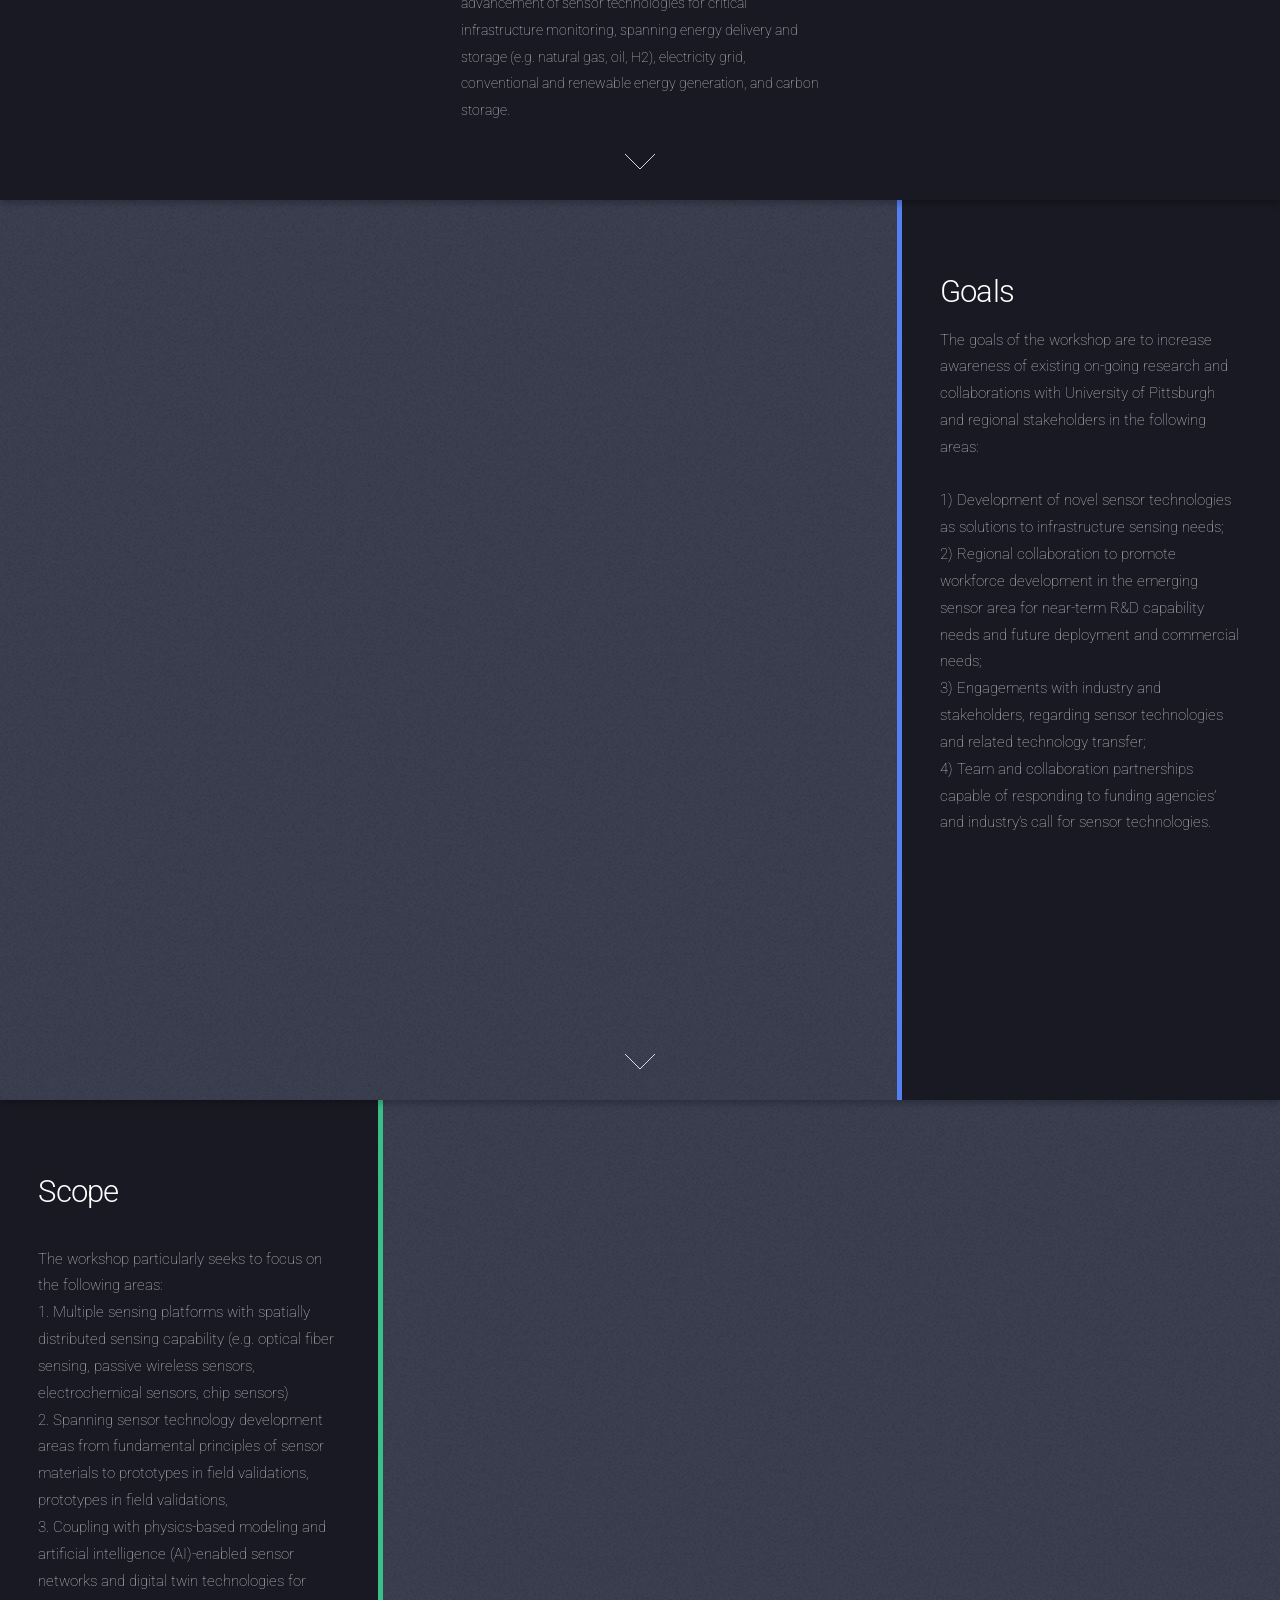
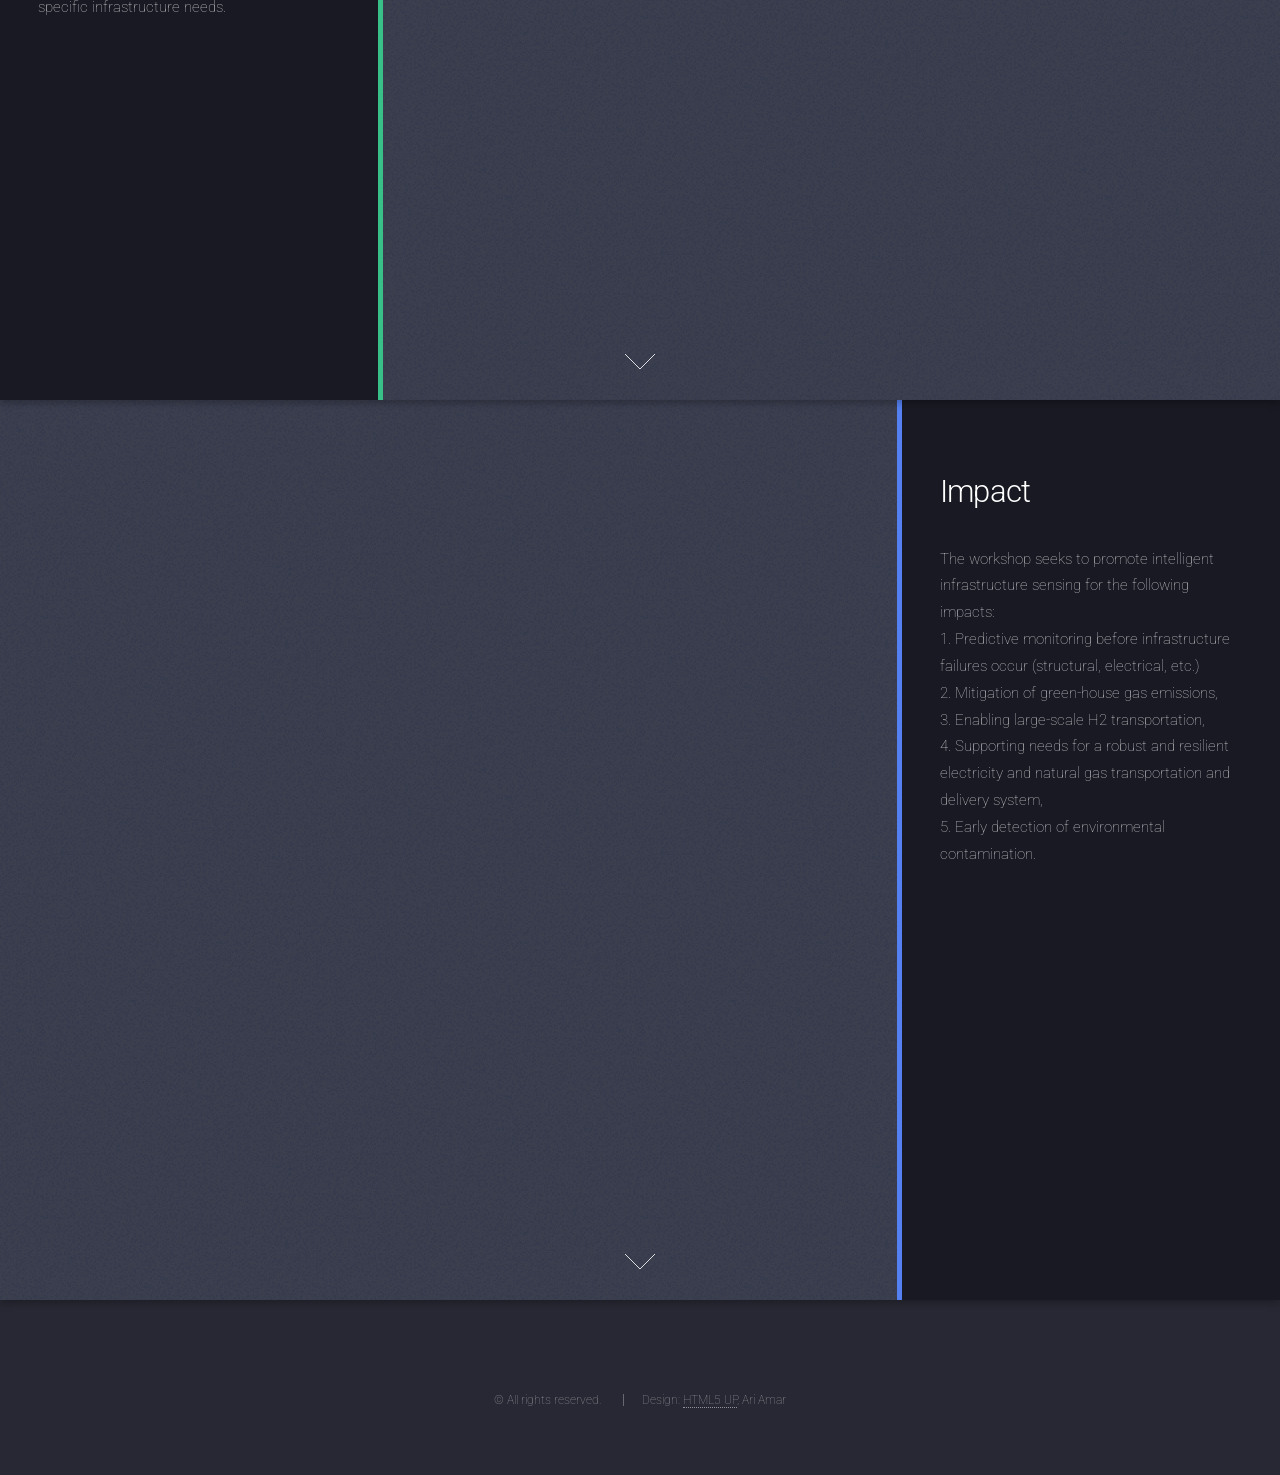
==== commit 39ada8f0: "fixIndex" ====
--- a/index.html
+++ b/index.html
@@ -9,7 +9,7 @@
 <head>
 	<title>UPittISC Workshop</title>
 	<link rel="canonical" href="https://upisc.github.io/UPISCWorkshop/" />
-	<link rel="icon" href="favicon/favicon3_192.ico">
+	<link rel="icon" href="favicon/favicon2_192.ico">
 	<meta charset="utf-8" />
 	<meta name="viewport" content="width=device-width, initial-scale=1, user-scalable=no" />
 	<link rel="stylesheet" href="assets/css/main.css" />
@@ -24,7 +24,7 @@
 
 		<script src="header.js"></script>
 		
-		<!-- <script src="banner.js"></script> -->
+		<script src="banner.js"></script>
 
 		<!-- One -->
 		<section id="one" class="spotlight style1 bottom">
